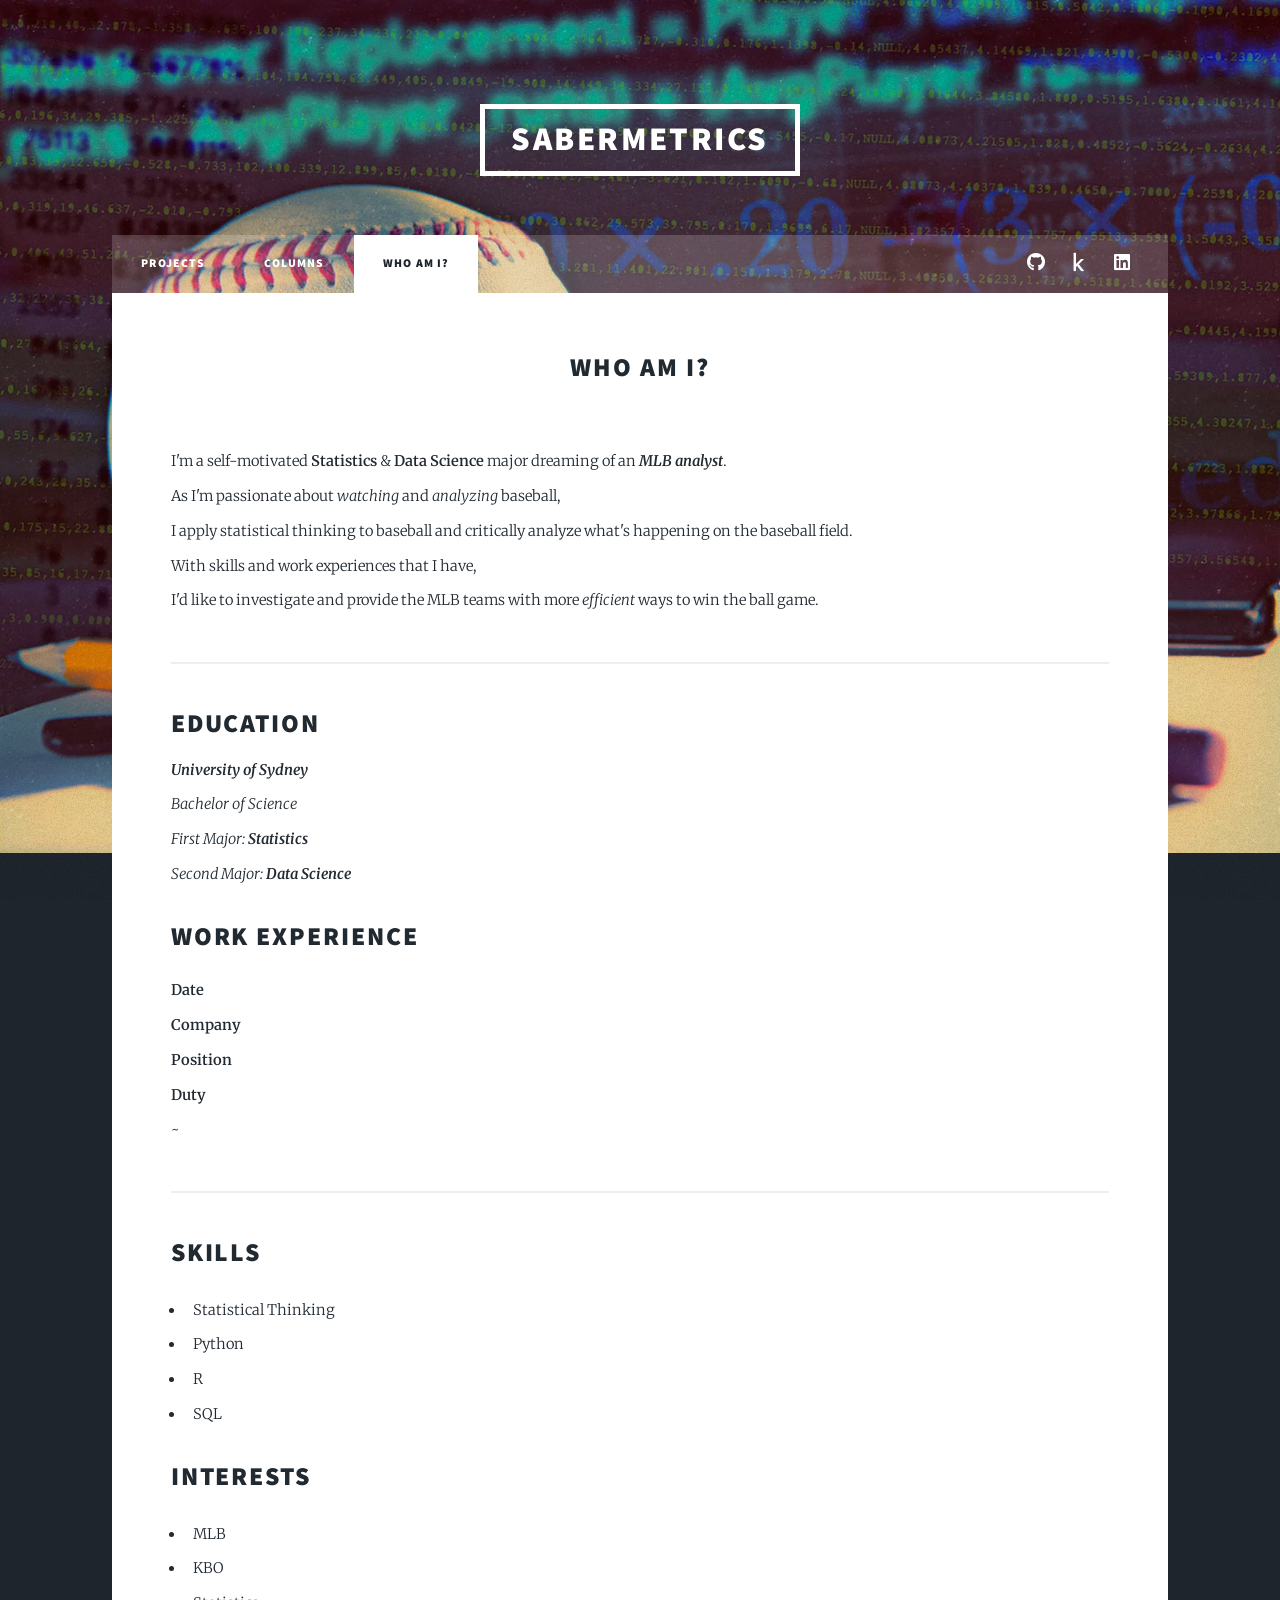
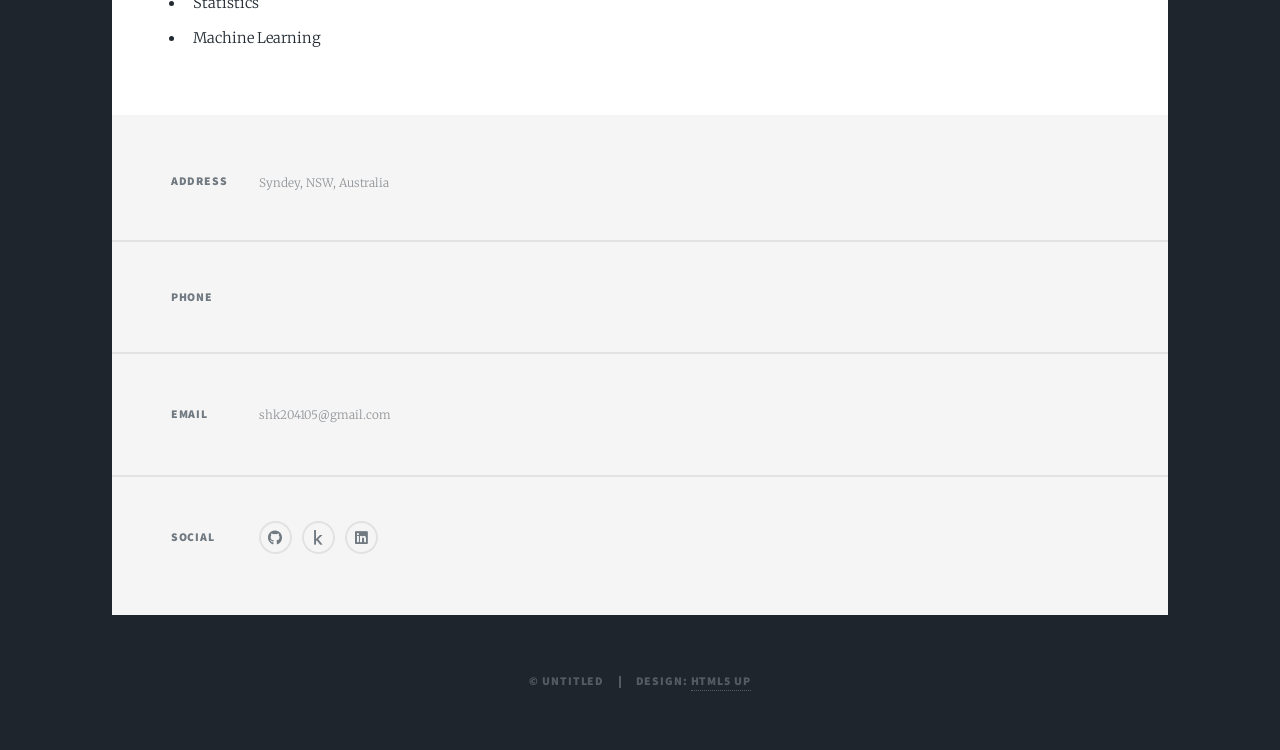
==== elements.html @ 80ed7df9 "Code edit" ====
<!DOCTYPE HTML>
<!--
	Massively by HTML5 UP
	html5up.net | @ajlkn
	Free for personal and commercial use under the CCA 3.0 license (html5up.net/license)
-->
<html>
	<head>
		<title>Who am I?</title>
		<meta charset="utf-8" />
		<meta name="viewport" content="width=device-width, initial-scale=1, user-scalable=no" />
		<link rel="stylesheet" href="assets/css/main.css" />
		<noscript><link rel="stylesheet" href="assets/css/noscript.css" /></noscript>
	</head>
	<body class="is-preload">

		<!-- Wrapper -->
			<div id="wrapper">

				<!-- Header -->
					<header id="header">
						<a href="index.html" class="logo">Sabermetrics</a>
					</header>

				<!-- Nav -->
					<nav id="nav">
						<ul class="links">
							<li><a href="index.html">Projects</a></li>
							<li><a href="generic.html">Columns</a></li>
							<li class="active"><a href="elements.html">Who am I?</a></li>
						</ul>
						<ul class="icons">
							<li><a href="https://github.com/shk204105" class="icon brands alt fa-github"><span class="label">GitHub</span></a></li>
							<li><a href="https://www.kaggle.com/sanghyunkim123" class="icon brands alt fa-kaggle"><span class="label">Kaggle</span></a></li>
							<li><a href="https://www.linkedin.com/in/sanghyun-kim-69498a192/" class="icon brands alt fa-linkedin"><span class="label">LinkedIn</span></a></li>
						</ul>
					</nav>

				<!-- Main -->
					<div id="main">

						<!-- Post -->
							<section class="po	st">
								<header class="major">
									<h2>Who am I?<br /></h2>
								</header>
								<!-- Text stuff -->
								<p>I'm a self-motivated <b>Statistics</b> & <b>Data Science</b> major dreaming of an <b><i>MLB analyst</i></b>. <br />
										As I'm passionate about <i>watching</i> and <i>analyzing</i> baseball, <br />
										I apply statistical thinking to baseball and critically analyze what's happening on the baseball field. <br/>
										With skills and work experiences that I have, <br/>
										I'd like to investigate and provide the MLB teams with more <i>efficient</i> ways to win the ball game.
									<hr />
									<header>
										<h2>Education</h2>
										<p><b>University of Sydney</b> <br />
										Bachelor of Science <br />
										First Major: <b>Statistics</b> <br/>
										Second Major: <b>Data Science</b>
									</header>
									<header>
										<h2>Work Experience</h2>
										<p></p>
									</header>
									<header>
										<b>Date</b> <br/>
										<b>Company</b> <br/>
										<b>Position</b> <br/>
										<b>Duty</b>
									</header>
									<p>~</p>

									<hr />

								<!-- Lists -->
									<h2>Skills</h2>
									<div class="row">
										<div class="col-6 col-12-small">
											<ul>
												<li>Statistical Thinking</li>
												<li>Python</li>
												<li>R</li>
												<li>SQL</li>
											</ul>

											<h2>Interests</h2>
											<ul class="alt">
												<li>MLB</li>
												<li>KBO</li>
												<li>Statistics</li>
												<li>Machine Learning</li>
											</ul>

										</div>
									</div>
							</section>
						</div>

				<!-- Footer -->
					<footer id="footer">
						<section class="split contact">
							<section class="alt">
								<h3>Address</h3>
								<p>Syndey, NSW, Australia<br /></p>
							</section>
							<section>
								<h3>Phone</h3>
								<p> </p>
							</section>
							<section>
								<h3>Email</h3>
								<p>shk204105@gmail.com</p>
							</section>
							<section>
								<h3>Social</h3>
								<ul class="icons alt">
									<li><a href="https://github.com/shk204105" class="icon brands alt fa-github" target="_blank"><span class="label">GitHub</span></a></li>
									<li><a href="https://www.kaggle.com/sanghyunkim123" class="icon brands alt fa-kaggle" target="_blank"><span class="label">Kaggle</span></a></li>
									<li><a href="https://www.linkedin.com/in/sanghyun-kim-69498a192/" class="icon brands alt fa-linkedin" target="_blank"><span class="label">LinkedIn</span></a></li>
								</ul>
							</section>
						</section>
					</footer>

				<!-- Copyright -->
					<div id="copyright">
						<ul><li>&copy; Untitled</li><li>Design: <a href="https://html5up.net">HTML5 UP</a></li></ul>
					</div>

			</div>

		<!-- Scripts -->
			<script src="assets/js/jquery.min.js"></script>
			<script src="assets/js/jquery.scrollex.min.js"></script>
			<script src="assets/js/jquery.scrolly.min.js"></script>
			<script src="assets/js/browser.min.js"></script>
			<script src="assets/js/breakpoints.min.js"></script>
			<script src="assets/js/util.js"></script>
			<script src="assets/js/main.js"></script>

	</body>
</html>
---- assets/css/main.css ----
@import url(fontawesome-all.min.css);
@import url("https://fonts.googleapis.com/css?family=Merriweather:300,700,300italic,700italic|Source+Sans+Pro:900");

/*
	Massively by HTML5 UP
	html5up.net | @ajlkn
	Free for personal and commercial use under the CCA 3.0 license (html5up.net/license)
*/

html, body, div, span, applet, object,
iframe, h1, h2, h3, h4, h5, h6, p, blockquote,
pre, a, abbr, acronym, address, big, cite,
code, del, dfn, em, img, ins, kbd, q, s, samp,
small, strike, strong, sub, sup, tt, var, b,
u, i, center, dl, dt, dd, ol, ul, li, fieldset,
form, label, legend, table, caption, tbody,
tfoot, thead, tr, th, td, article, aside,
canvas, details, embed, figure, figcaption,
footer, header, hgroup, menu, nav, output, ruby,
section, summary, time, mark, audio, video {
	margin: 0;
	padding: 0;
	border: 0;
	font-size: 100%;
	font: inherit;
	vertical-align: baseline;}

article, aside, details, figcaption, figure,
footer, header, hgroup, menu, nav, section {
	display: block;}

body {
	line-height: 1;
}

ol, ul {
	list-style: none;
}

blockquote, q {
	quotes: none;
}

	blockquote:before, blockquote:after, q:before, q:after {
		content: '';
		content: none;
	}

table {
	border-collapse: collapse;
	border-spacing: 0;
}

body {
	-webkit-text-size-adjust: none;
}

mark {
	background-color: transparent;
	color: inherit;
}

input::-moz-focus-inner {
	border: 0;
	padding: 0;
}

input, select, textarea {
	-moz-appearance: none;
	-webkit-appearance: none;
	-ms-appearance: none;
	appearance: none;
}

/* Basic */

	@-ms-viewport {
		width: device-width;
	}

	body {
		-ms-overflow-style: scrollbar;
	}

	@media screen and (max-width: 480px) {

		html, body {
			min-width: 320px;
		}

	}

	html {
		box-sizing: border-box;
	}

	*, *:before, *:after {
		box-sizing: inherit;
	}

	body {
		background-color: #1e252d;
	}

		body.is-preload *, body.is-preload *:before, body.is-preload *:after {
			-moz-animation: none !important;
			-webkit-animation: none !important;
			-ms-animation: none !important;
			animation: none !important;
			-moz-transition: none !important;
			-webkit-transition: none !important;
			-ms-transition: none !important;
			transition: none !important;
		}

/* Type */

	html {
		font-size: 16pt;
	}

		@media screen and (max-width: 1680px) {

			html {
				font-size: 12pt;
			}

		}

		@media screen and (max-width: 1280px) {

			html {
				font-size: 11pt;
			}

		}

		@media screen and (max-width: 360px) {

			html {
				font-size: 10pt;
			}

		}

	body {
		color: #212931;
	}

	body, input, select, textarea {
		font-family: "Merriweather", Georgia, serif;
		font-weight: 300;
		font-size: 1rem;
		line-height: 2.375;
	}

	a {
		-moz-transition: color 0.2s ease-in-out, background-color 0.2s ease-in-out, border-color 0.2s ease-in-out, box-shadow 0.2s ease-in-out;
		-webkit-transition: color 0.2s ease-in-out, background-color 0.2s ease-in-out, border-color 0.2s ease-in-out, box-shadow 0.2s ease-in-out;
		-ms-transition: color 0.2s ease-in-out, background-color 0.2s ease-in-out, border-color 0.2s ease-in-out, box-shadow 0.2s ease-in-out;
		transition: color 0.2s ease-in-out, background-color 0.2s ease-in-out, border-color 0.2s ease-in-out, box-shadow 0.2s ease-in-out;
		border-bottom: dotted 1px;
		text-decoration: none;
	}

		a:hover {
			border-bottom-color: transparent;
		}

	strong, b {
		font-weight: 600;
	}

	em, i {
		font-style: italic;
	}

	p {
		text-align: justify;
		margin: 0 0 2rem 0;
	}

	h1, h2, h3, h4, h5, h6 {
		font-family: "Source Sans Pro", Helvetica, sans-serif;
		font-weight: 900;
		line-height: 1.5;
		letter-spacing: 0.075em;
		text-transform: uppercase;
		margin: 0 0 1rem 0;
	}

		h1 a, h2 a, h3 a, h4 a, h5 a, h6 a {
			border-bottom: 0;
			color: inherit;
			text-decoration: none;
		}

	h1 {
		font-size: 4rem;
		line-height: 1.1;
		margin: 0 0 2rem 0;
	}

	h2 {
		font-size: 1.75rem;
		line-height: 1.3;
		margin: 0 0 1.5rem 0;
	}

	h3 {
		font-size: 1.25rem;
		margin: 0 0 1.5rem 0;
	}

	h4 {
		font-size: 1rem;
	}

	h5 {
		font-size: 0.9rem;
	}

	h6 {
		font-size: 0.8rem;
	}

	sub {
		font-size: 0.8rem;
		position: relative;
		top: 0.5rem;
	}

	sup {
		font-size: 0.8rem;
		position: relative;
		top: -0.5rem;
	}

	blockquote {
		border-left: solid 4px;
		font-style: italic;
		margin: 0 0 2rem 0;
		padding: 0.5rem 0 0.5rem 2rem;
	}

	code {
		border: solid 2px;
		font-family: "Courier New", monospace;
		font-size: 0.9rem;
		margin: 0 0.25rem;
		padding: 0.25rem 0.65rem;
	}

	pre {
		-webkit-overflow-scrolling: touch;
		font-family: "Courier New", monospace;
		font-size: 0.9rem;
		margin: 0 0 2rem 0;
	}

		pre code {
			display: block;
			line-height: 1.75;
			padding: 1rem 1.5rem;
			overflow-x: auto;
		}

	hr {
		border: 0;
		border-bottom: solid 2px;
		margin: 3rem 0;
	}

		hr.major {
			margin: 5rem 0;
		}

	.align-left {
		text-align: left;
	}

	.align-center {
		text-align: center;
	}

	.align-right {
		text-align: right;
	}

	input, select, textarea {
		color: #212931;
	}

	a {
		color: #212931;
		border-bottom-color: rgba(33, 41, 49, 0.5);
	}

		a:hover {
			border-bottom-color: transparent;
			color: #18bfef !important;
		}

	strong, b {
		color: #212931;
	}

	h1, h2, h3, h4, h5, h6 {
		color: #212931;
	}

	blockquote {
		border-left-color: #eeeeee;
	}

	code {
		background: rgba(220, 220, 220, 0.25);
		border-color: #eeeeee;
	}

	hr {
		border-bottom-color: #eeeeee;
	}

/* Row */

	.row {
		display: flex;
		flex-wrap: wrap;
		box-sizing: border-box;
		align-items: stretch;
	}

		.row > * {
			box-sizing: border-box;
		}

		.row.gtr-uniform > * > :last-child {
			margin-bottom: 0;
		}

		.row.aln-left {
			justify-content: flex-start;
		}

		.row.aln-center {
			justify-content: center;
		}

		.row.aln-right {
			justify-content: flex-end;
		}

		.row.aln-top {
			align-items: flex-start;
		}

		.row.aln-middle {
			align-items: center;
		}

		.row.aln-bottom {
			align-items: flex-end;
		}

		.row > .imp {
			order: -1;
		}

		.row > .col-1 {
			width: 8.33333%;
		}

		.row > .off-1 {
			margin-left: 8.33333%;
		}

		.row > .col-2 {
			width: 16.66667%;
		}

		.row > .off-2 {
			margin-left: 16.66667%;
		}

		.row > .col-3 {
			width: 25%;
		}

		.row > .off-3 {
			margin-left: 25%;
		}

		.row > .col-4 {
			width: 33.33333%;
		}

		.row > .off-4 {
			margin-left: 33.33333%;
		}

		.row > .col-5 {
			width: 41.66667%;
		}

		.row > .off-5 {
			margin-left: 41.66667%;
		}

		.row > .col-6 {
			width: 50%;
		}

		.row > .off-6 {
			margin-left: 50%;
		}

		.row > .col-7 {
			width: 58.33333%;
		}

		.row > .off-7 {
			margin-left: 58.33333%;
		}

		.row > .col-8 {
			width: 66.66667%;
		}

		.row > .off-8 {
			margin-left: 66.66667%;
		}

		.row > .col-9 {
			width: 75%;
		}

		.row > .off-9 {
			margin-left: 75%;
		}

		.row > .col-10 {
			width: 83.33333%;
		}

		.row > .off-10 {
			margin-left: 83.33333%;
		}

		.row > .col-11 {
			width: 91.66667%;
		}

		.row > .off-11 {
			margin-left: 91.66667%;
		}

		.row > .col-12 {
			width: 100%;
		}

		.row > .off-12 {
			margin-left: 100%;
		}

		.row.gtr-0 {
			margin-top: 0;
			margin-left: 0rem;
		}

			.row.gtr-0 > * {
				padding: 0 0 0 0rem;
			}

			.row.gtr-0.gtr-uniform {
				margin-top: 0rem;
			}

				.row.gtr-0.gtr-uniform > * {
					padding-top: 0rem;
				}

		.row.gtr-25 {
			margin-top: 0;
			margin-left: -0.375rem;
		}

			.row.gtr-25 > * {
				padding: 0 0 0 0.375rem;
			}

			.row.gtr-25.gtr-uniform {
				margin-top: -0.375rem;
			}

				.row.gtr-25.gtr-uniform > * {
					padding-top: 0.375rem;
				}

		.row.gtr-50 {
			margin-top: 0;
			margin-left: -0.75rem;
		}

			.row.gtr-50 > * {
				padding: 0 0 0 0.75rem;
			}

			.row.gtr-50.gtr-uniform {
				margin-top: -0.75rem;
			}

				.row.gtr-50.gtr-uniform > * {
					padding-top: 0.75rem;
				}

		.row {
			margin-top: 0;
			margin-left: -1.5rem;
		}

			.row > * {
				padding: 0 0 0 1.5rem;
			}

			.row.gtr-uniform {
				margin-top: -1.5rem;
			}

				.row.gtr-uniform > * {
					padding-top: 1.5rem;
				}

		.row.gtr-150 {
			margin-top: 0;
			margin-left: -2.25rem;
		}

			.row.gtr-150 > * {
				padding: 0 0 0 2.25rem;
			}

			.row.gtr-150.gtr-uniform {
				margin-top: -2.25rem;
			}

				.row.gtr-150.gtr-uniform > * {
					padding-top: 2.25rem;
				}

		.row.gtr-200 {
			margin-top: 0;
			margin-left: -3rem;
		}

			.row.gtr-200 > * {
				padding: 0 0 0 3rem;
			}

			.row.gtr-200.gtr-uniform {
				margin-top: -3rem;
			}

				.row.gtr-200.gtr-uniform > * {
					padding-top: 3rem;
				}

		@media screen and (max-width: 1680px) {

			.row {
				display: flex;
				flex-wrap: wrap;
				box-sizing: border-box;
				align-items: stretch;
			}

				.row > * {
					box-sizing: border-box;
				}

				.row.gtr-uniform > * > :last-child {
					margin-bottom: 0;
				}

				.row.aln-left {
					justify-content: flex-start;
				}

				.row.aln-center {
					justify-content: center;
				}

				.row.aln-right {
					justify-content: flex-end;
				}

				.row.aln-top {
					align-items: flex-start;
				}

				.row.aln-middle {
					align-items: center;
				}

				.row.aln-bottom {
					align-items: flex-end;
				}

				.row > .imp-xlarge {
					order: -1;
				}

				.row > .col-1-xlarge {
					width: 8.33333%;
				}

				.row > .off-1-xlarge {
					margin-left: 8.33333%;
				}

				.row > .col-2-xlarge {
					width: 16.66667%;
				}

				.row > .off-2-xlarge {
					margin-left: 16.66667%;
				}

				.row > .col-3-xlarge {
					width: 25%;
				}

				.row > .off-3-xlarge {
					margin-left: 25%;
				}

				.row > .col-4-xlarge {
					width: 33.33333%;
				}

				.row > .off-4-xlarge {
					margin-left: 33.33333%;
				}

				.row > .col-5-xlarge {
					width: 41.66667%;
				}

				.row > .off-5-xlarge {
					margin-left: 41.66667%;
				}

				.row > .col-6-xlarge {
					width: 50%;
				}

				.row > .off-6-xlarge {
					margin-left: 50%;
				}

				.row > .col-7-xlarge {
					width: 58.33333%;
				}

				.row > .off-7-xlarge {
					margin-left: 58.33333%;
				}

				.row > .col-8-xlarge {
					width: 66.66667%;
				}

				.row > .off-8-xlarge {
					margin-left: 66.66667%;
				}

				.row > .col-9-xlarge {
					width: 75%;
				}

				.row > .off-9-xlarge {
					margin-left: 75%;
				}

				.row > .col-10-xlarge {
					width: 83.33333%;
				}

				.row > .off-10-xlarge {
					margin-left: 83.33333%;
				}

				.row > .col-11-xlarge {
					width: 91.66667%;
				}

				.row > .off-11-xlarge {
					margin-left: 91.66667%;
				}

				.row > .col-12-xlarge {
					width: 100%;
				}

				.row > .off-12-xlarge {
					margin-left: 100%;
				}

				.row.gtr-0 {
					margin-top: 0;
					margin-left: 0rem;
				}

					.row.gtr-0 > * {
						padding: 0 0 0 0rem;
					}

					.row.gtr-0.gtr-uniform {
						margin-top: 0rem;
					}

						.row.gtr-0.gtr-uniform > * {
							padding-top: 0rem;
						}

				.row.gtr-25 {
					margin-top: 0;
					margin-left: -0.375rem;
				}

					.row.gtr-25 > * {
						padding: 0 0 0 0.375rem;
					}

					.row.gtr-25.gtr-uniform {
						margin-top: -0.375rem;
					}

						.row.gtr-25.gtr-uniform > * {
							padding-top: 0.375rem;
						}

				.row.gtr-50 {
					margin-top: 0;
					margin-left: -0.75rem;
				}

					.row.gtr-50 > * {
						padding: 0 0 0 0.75rem;
					}

					.row.gtr-50.gtr-uniform {
						margin-top: -0.75rem;
					}

						.row.gtr-50.gtr-uniform > * {
							padding-top: 0.75rem;
						}

				.row {
					margin-top: 0;
					margin-left: -1.5rem;
				}

					.row > * {
						padding: 0 0 0 1.5rem;
					}

					.row.gtr-uniform {
						margin-top: -1.5rem;
					}

						.row.gtr-uniform > * {
							padding-top: 1.5rem;
						}

				.row.gtr-150 {
					margin-top: 0;
					margin-left: -2.25rem;
				}

					.row.gtr-150 > * {
						padding: 0 0 0 2.25rem;
					}

					.row.gtr-150.gtr-uniform {
						margin-top: -2.25rem;
					}

						.row.gtr-150.gtr-uniform > * {
							padding-top: 2.25rem;
						}

				.row.gtr-200 {
					margin-top: 0;
					margin-left: -3rem;
				}

					.row.gtr-200 > * {
						padding: 0 0 0 3rem;
					}

					.row.gtr-200.gtr-uniform {
						margin-top: -3rem;
					}

						.row.gtr-200.gtr-uniform > * {
							padding-top: 3rem;
						}

		}

		@media screen and (max-width: 1280px) {

			.row {
				display: flex;
				flex-wrap: wrap;
				box-sizing: border-box;
				align-items: stretch;
			}

				.row > * {
					box-sizing: border-box;
				}

				.row.gtr-uniform > * > :last-child {
					margin-bottom: 0;
				}

				.row.aln-left {
					justify-content: flex-start;
				}

				.row.aln-center {
					justify-content: center;
				}

				.row.aln-right {
					justify-content: flex-end;
				}

				.row.aln-top {
					align-items: flex-start;
				}

				.row.aln-middle {
					align-items: center;
				}

				.row.aln-bottom {
					align-items: flex-end;
				}

				.row > .imp-large {
					order: -1;
				}

				.row > .col-1-large {
					width: 8.33333%;
				}

				.row > .off-1-large {
					margin-left: 8.33333%;
				}

				.row > .col-2-large {
					width: 16.66667%;
				}

				.row > .off-2-large {
					margin-left: 16.66667%;
				}

				.row > .col-3-large {
					width: 25%;
				}

				.row > .off-3-large {
					margin-left: 25%;
				}

				.row > .col-4-large {
					width: 33.33333%;
				}

				.row > .off-4-large {
					margin-left: 33.33333%;
				}

				.row > .col-5-large {
					width: 41.66667%;
				}

				.row > .off-5-large {
					margin-left: 41.66667%;
				}

				.row > .col-6-large {
					width: 50%;
				}

				.row > .off-6-large {
					margin-left: 50%;
				}

				.row > .col-7-large {
					width: 58.33333%;
				}

				.row > .off-7-large {
					margin-left: 58.33333%;
				}

				.row > .col-8-large {
					width: 66.66667%;
				}

				.row > .off-8-large {
					margin-left: 66.66667%;
				}

				.row > .col-9-large {
					width: 75%;
				}

				.row > .off-9-large {
					margin-left: 75%;
				}

				.row > .col-10-large {
					width: 83.33333%;
				}

				.row > .off-10-large {
					margin-left: 83.33333%;
				}

				.row > .col-11-large {
					width: 91.66667%;
				}

				.row > .off-11-large {
					margin-left: 91.66667%;
				}

				.row > .col-12-large {
					width: 100%;
				}

				.row > .off-12-large {
					margin-left: 100%;
				}

				.row.gtr-0 {
					margin-top: 0;
					margin-left: 0rem;
				}

					.row.gtr-0 > * {
						padding: 0 0 0 0rem;
					}

					.row.gtr-0.gtr-uniform {
						margin-top: 0rem;
					}

						.row.gtr-0.gtr-uniform > * {
							padding-top: 0rem;
						}

				.row.gtr-25 {
					margin-top: 0;
					margin-left: -0.375rem;
				}

					.row.gtr-25 > * {
						padding: 0 0 0 0.375rem;
					}

					.row.gtr-25.gtr-uniform {
						margin-top: -0.375rem;
					}

						.row.gtr-25.gtr-uniform > * {
							padding-top: 0.375rem;
						}

				.row.gtr-50 {
					margin-top: 0;
					margin-left: -0.75rem;
				}

					.row.gtr-50 > * {
						padding: 0 0 0 0.75rem;
					}

					.row.gtr-50.gtr-uniform {
						margin-top: -0.75rem;
					}

						.row.gtr-50.gtr-uniform > * {
							padding-top: 0.75rem;
						}

				.row {
					margin-top: 0;
					margin-left: -1.5rem;
				}

					.row > * {
						padding: 0 0 0 1.5rem;
					}

					.row.gtr-uniform {
						margin-top: -1.5rem;
					}

						.row.gtr-uniform > * {
							padding-top: 1.5rem;
						}

				.row.gtr-150 {
					margin-top: 0;
					margin-left: -2.25rem;
				}

					.row.gtr-150 > * {
						padding: 0 0 0 2.25rem;
					}

					.row.gtr-150.gtr-uniform {
						margin-top: -2.25rem;
					}

						.row.gtr-150.gtr-uniform > * {
							padding-top: 2.25rem;
						}

				.row.gtr-200 {
					margin-top: 0;
					margin-left: -3rem;
				}

					.row.gtr-200 > * {
						padding: 0 0 0 3rem;
					}

					.row.gtr-200.gtr-uniform {
						margin-top: -3rem;
					}

						.row.gtr-200.gtr-uniform > * {
							padding-top: 3rem;
						}

		}

		@media screen and (max-width: 980px) {

			.row {
				display: flex;
				flex-wrap: wrap;
				box-sizing: border-box;
				align-items: stretch;
			}

				.row > * {
					box-sizing: border-box;
				}

				.row.gtr-uniform > * > :last-child {
					margin-bottom: 0;
				}

				.row.aln-left {
					justify-content: flex-start;
				}

				.row.aln-center {
					justify-content: center;
				}

				.row.aln-right {
					justify-content: flex-end;
				}

				.row.aln-top {
					align-items: flex-start;
				}

				.row.aln-middle {
					align-items: center;
				}

				.row.aln-bottom {
					align-items: flex-end;
				}

				.row > .imp-medium {
					order: -1;
				}

				.row > .col-1-medium {
					width: 8.33333%;
				}

				.row > .off-1-medium {
					margin-left: 8.33333%;
				}

				.row > .col-2-medium {
					width: 16.66667%;
				}

				.row > .off-2-medium {
					margin-left: 16.66667%;
				}

				.row > .col-3-medium {
					width: 25%;
				}

				.row > .off-3-medium {
					margin-left: 25%;
				}

				.row > .col-4-medium {
					width: 33.33333%;
				}

				.row > .off-4-medium {
					margin-left: 33.33333%;
				}

				.row > .col-5-medium {
					width: 41.66667%;
				}

				.row > .off-5-medium {
					margin-left: 41.66667%;
				}

				.row > .col-6-medium {
					width: 50%;
				}

				.row > .off-6-medium {
					margin-left: 50%;
				}

				.row > .col-7-medium {
					width: 58.33333%;
				}

				.row > .off-7-medium {
					margin-left: 58.33333%;
				}

				.row > .col-8-medium {
					width: 66.66667%;
				}

				.row > .off-8-medium {
					margin-left: 66.66667%;
				}

				.row > .col-9-medium {
					width: 75%;
				}

				.row > .off-9-medium {
					margin-left: 75%;
				}

				.row > .col-10-medium {
					width: 83.33333%;
				}

				.row > .off-10-medium {
					margin-left: 83.33333%;
				}

				.row > .col-11-medium {
					width: 91.66667%;
				}

				.row > .off-11-medium {
					margin-left: 91.66667%;
				}

				.row > .col-12-medium {
					width: 100%;
				}

				.row > .off-12-medium {
					margin-left: 100%;
				}

				.row.gtr-0 {
					margin-top: 0;
					margin-left: 0rem;
				}

					.row.gtr-0 > * {
						padding: 0 0 0 0rem;
					}

					.row.gtr-0.gtr-uniform {
						margin-top: 0rem;
					}

						.row.gtr-0.gtr-uniform > * {
							padding-top: 0rem;
						}

				.row.gtr-25 {
					margin-top: 0;
					margin-left: -0.375rem;
				}

					.row.gtr-25 > * {
						padding: 0 0 0 0.375rem;
					}

					.row.gtr-25.gtr-uniform {
						margin-top: -0.375rem;
					}

						.row.gtr-25.gtr-uniform > * {
							padding-top: 0.375rem;
						}

				.row.gtr-50 {
					margin-top: 0;
					margin-left: -0.75rem;
				}

					.row.gtr-50 > * {
						padding: 0 0 0 0.75rem;
					}

					.row.gtr-50.gtr-uniform {
						margin-top: -0.75rem;
					}

						.row.gtr-50.gtr-uniform > * {
							padding-top: 0.75rem;
						}

				.row {
					margin-top: 0;
					margin-left: -1.5rem;
				}

					.row > * {
						padding: 0 0 0 1.5rem;
					}

					.row.gtr-uniform {
						margin-top: -1.5rem;
					}

						.row.gtr-uniform > * {
							padding-top: 1.5rem;
						}

				.row.gtr-150 {
					margin-top: 0;
					margin-left: -2.25rem;
				}

					.row.gtr-150 > * {
						padding: 0 0 0 2.25rem;
					}

					.row.gtr-150.gtr-uniform {
						margin-top: -2.25rem;
					}

						.row.gtr-150.gtr-uniform > * {
							padding-top: 2.25rem;
						}

				.row.gtr-200 {
					margin-top: 0;
					margin-left: -3rem;
				}

					.row.gtr-200 > * {
						padding: 0 0 0 3rem;
					}

					.row.gtr-200.gtr-uniform {
						margin-top: -3rem;
					}

						.row.gtr-200.gtr-uniform > * {
							padding-top: 3rem;
						}

		}

		@media screen and (max-width: 736px) {

			.row {
				display: flex;
				flex-wrap: wrap;
				box-sizing: border-box;
				align-items: stretch;
			}

				.row > * {
					box-sizing: border-box;
				}

				.row.gtr-uniform > * > :last-child {
					margin-bottom: 0;
				}

				.row.aln-left {
					justify-content: flex-start;
				}

				.row.aln-center {
					justify-content: center;
				}

				.row.aln-right {
					justify-content: flex-end;
				}

				.row.aln-top {
					align-items: flex-start;
				}

				.row.aln-middle {
					align-items: center;
				}

				.row.aln-bottom {
					align-items: flex-end;
				}

				.row > .imp-small {
					order: -1;
				}

				.row > .col-1-small {
					width: 8.33333%;
				}

				.row > .off-1-small {
					margin-left: 8.33333%;
				}

				.row > .col-2-small {
					width: 16.66667%;
				}

				.row > .off-2-small {
					margin-left: 16.66667%;
				}

				.row > .col-3-small {
					width: 25%;
				}

				.row > .off-3-small {
					margin-left: 25%;
				}

				.row > .col-4-small {
					width: 33.33333%;
				}

				.row > .off-4-small {
					margin-left: 33.33333%;
				}

				.row > .col-5-small {
					width: 41.66667%;
				}

				.row > .off-5-small {
					margin-left: 41.66667%;
				}

				.row > .col-6-small {
					width: 50%;
				}

				.row > .off-6-small {
					margin-left: 50%;
				}

				.row > .col-7-small {
					width: 58.33333%;
				}

				.row > .off-7-small {
					margin-left: 58.33333%;
				}

				.row > .col-8-small {
					width: 66.66667%;
				}

				.row > .off-8-small {
					margin-left: 66.66667%;
				}

				.row > .col-9-small {
					width: 75%;
				}

				.row > .off-9-small {
					margin-left: 75%;
				}

				.row > .col-10-small {
					width: 83.33333%;
				}

				.row > .off-10-small {
					margin-left: 83.33333%;
				}

				.row > .col-11-small {
					width: 91.66667%;
				}

				.row > .off-11-small {
					margin-left: 91.66667%;
				}

				.row > .col-12-small {
					width: 100%;
				}

				.row > .off-12-small {
					margin-left: 100%;
				}

				.row.gtr-0 {
					margin-top: 0;
					margin-left: 0rem;
				}

					.row.gtr-0 > * {
						padding: 0 0 0 0rem;
					}

					.row.gtr-0.gtr-uniform {
						margin-top: 0rem;
					}

						.row.gtr-0.gtr-uniform > * {
							padding-top: 0rem;
						}

				.row.gtr-25 {
					margin-top: 0;
					margin-left: -0.375rem;
				}

					.row.gtr-25 > * {
						padding: 0 0 0 0.375rem;
					}

					.row.gtr-25.gtr-uniform {
						margin-top: -0.375rem;
					}

						.row.gtr-25.gtr-uniform > * {
							padding-top: 0.375rem;
						}

				.row.gtr-50 {
					margin-top: 0;
					margin-left: -0.75rem;
				}

					.row.gtr-50 > * {
						padding: 0 0 0 0.75rem;
					}

					.row.gtr-50.gtr-uniform {
						margin-top: -0.75rem;
					}

						.row.gtr-50.gtr-uniform > * {
							padding-top: 0.75rem;
						}

				.row {
					margin-top: 0;
					margin-left: -1.5rem;
				}

					.row > * {
						padding: 0 0 0 1.5rem;
					}

					.row.gtr-uniform {
						margin-top: -1.5rem;
					}

						.row.gtr-uniform > * {
							padding-top: 1.5rem;
						}

				.row.gtr-150 {
					margin-top: 0;
					margin-left: -2.25rem;
				}

					.row.gtr-150 > * {
						padding: 0 0 0 2.25rem;
					}

					.row.gtr-150.gtr-uniform {
						margin-top: -2.25rem;
					}

						.row.gtr-150.gtr-uniform > * {
							padding-top: 2.25rem;
						}

				.row.gtr-200 {
					margin-top: 0;
					margin-left: -3rem;
				}

					.row.gtr-200 > * {
						padding: 0 0 0 3rem;
					}

					.row.gtr-200.gtr-uniform {
						margin-top: -3rem;
					}

						.row.gtr-200.gtr-uniform > * {
							padding-top: 3rem;
						}

		}

		@media screen and (max-width: 480px) {

			.row {
				display: flex;
				flex-wrap: wrap;
				box-sizing: border-box;
				align-items: stretch;
			}

				.row > * {
					box-sizing: border-box;
				}

				.row.gtr-uniform > * > :last-child {
					margin-bottom: 0;
				}

				.row.aln-left {
					justify-content: flex-start;
				}

				.row.aln-center {
					justify-content: center;
				}

				.row.aln-right {
					justify-content: flex-end;
				}

				.row.aln-top {
					align-items: flex-start;
				}

				.row.aln-middle {
					align-items: center;
				}

				.row.aln-bottom {
					align-items: flex-end;
				}

				.row > .imp-xsmall {
					order: -1;
				}

				.row > .col-1-xsmall {
					width: 8.33333%;
				}

				.row > .off-1-xsmall {
					margin-left: 8.33333%;
				}

				.row > .col-2-xsmall {
					width: 16.66667%;
				}

				.row > .off-2-xsmall {
					margin-left: 16.66667%;
				}

				.row > .col-3-xsmall {
					width: 25%;
				}

				.row > .off-3-xsmall {
					margin-left: 25%;
				}

				.row > .col-4-xsmall {
					width: 33.33333%;
				}

				.row > .off-4-xsmall {
					margin-left: 33.33333%;
				}

				.row > .col-5-xsmall {
					width: 41.66667%;
				}

				.row > .off-5-xsmall {
					margin-left: 41.66667%;
				}

				.row > .col-6-xsmall {
					width: 50%;
				}

				.row > .off-6-xsmall {
					margin-left: 50%;
				}

				.row > .col-7-xsmall {
					width: 58.33333%;
				}

				.row > .off-7-xsmall {
					margin-left: 58.33333%;
				}

				.row > .col-8-xsmall {
					width: 66.66667%;
				}

				.row > .off-8-xsmall {
					margin-left: 66.66667%;
				}

				.row > .col-9-xsmall {
					width: 75%;
				}

				.row > .off-9-xsmall {
					margin-left: 75%;
				}

				.row > .col-10-xsmall {
					width: 83.33333%;
				}

				.row > .off-10-xsmall {
					margin-left: 83.33333%;
				}

				.row > .col-11-xsmall {
					width: 91.66667%;
				}

				.row > .off-11-xsmall {
					margin-left: 91.66667%;
				}

				.row > .col-12-xsmall {
					width: 100%;
				}

				.row > .off-12-xsmall {
					margin-left: 100%;
				}

				.row.gtr-0 {
					margin-top: 0;
					margin-left: 0rem;
				}

					.row.gtr-0 > * {
						padding: 0 0 0 0rem;
					}

					.row.gtr-0.gtr-uniform {
						margin-top: 0rem;
					}

						.row.gtr-0.gtr-uniform > * {
							padding-top: 0rem;
						}

				.row.gtr-25 {
					margin-top: 0;
					margin-left: -0.375rem;
				}

					.row.gtr-25 > * {
						padding: 0 0 0 0.375rem;
					}

					.row.gtr-25.gtr-uniform {
						margin-top: -0.375rem;
					}

						.row.gtr-25.gtr-uniform > * {
							padding-top: 0.375rem;
						}

				.row.gtr-50 {
					margin-top: 0;
					margin-left: -0.75rem;
				}

					.row.gtr-50 > * {
						padding: 0 0 0 0.75rem;
					}

					.row.gtr-50.gtr-uniform {
						margin-top: -0.75rem;
					}

						.row.gtr-50.gtr-uniform > * {
							padding-top: 0.75rem;
						}

				.row {
					margin-top: 0;
					margin-left: -1.5rem;
				}

					.row > * {
						padding: 0 0 0 1.5rem;
					}

					.row.gtr-uniform {
						margin-top: -1.5rem;
					}

						.row.gtr-uniform > * {
							padding-top: 1.5rem;
						}

				.row.gtr-150 {
					margin-top: 0;
					margin-left: -2.25rem;
				}

					.row.gtr-150 > * {
						padding: 0 0 0 2.25rem;
					}

					.row.gtr-150.gtr-uniform {
						margin-top: -2.25rem;
					}

						.row.gtr-150.gtr-uniform > * {
							padding-top: 2.25rem;
						}

				.row.gtr-200 {
					margin-top: 0;
					margin-left: -3rem;
				}

					.row.gtr-200 > * {
						padding: 0 0 0 3rem;
					}

					.row.gtr-200.gtr-uniform {
						margin-top: -3rem;
					}

						.row.gtr-200.gtr-uniform > * {
							padding-top: 3rem;
						}

		}

		@media screen and (max-width: 360px) {

			.row {
				display: flex;
				flex-wrap: wrap;
				box-sizing: border-box;
				align-items: stretch;
			}

				.row > * {
					box-sizing: border-box;
				}

				.row.gtr-uniform > * > :last-child {
					margin-bottom: 0;
				}

				.row.aln-left {
					justify-content: flex-start;
				}

				.row.aln-center {
					justify-content: center;
				}

				.row.aln-right {
					justify-content: flex-end;
				}

				.row.aln-top {
					align-items: flex-start;
				}

				.row.aln-middle {
					align-items: center;
				}

				.row.aln-bottom {
					align-items: flex-end;
				}

				.row > .imp-xxsmall {
					order: -1;
				}

				.row > .col-1-xxsmall {
					width: 8.33333%;
				}

				.row > .off-1-xxsmall {
					margin-left: 8.33333%;
				}

				.row > .col-2-xxsmall {
					width: 16.66667%;
				}

				.row > .off-2-xxsmall {
					margin-left: 16.66667%;
				}

				.row > .col-3-xxsmall {
					width: 25%;
				}

				.row > .off-3-xxsmall {
					margin-left: 25%;
				}

				.row > .col-4-xxsmall {
					width: 33.33333%;
				}

				.row > .off-4-xxsmall {
					margin-left: 33.33333%;
				}

				.row > .col-5-xxsmall {
					width: 41.66667%;
				}

				.row > .off-5-xxsmall {
					margin-left: 41.66667%;
				}

				.row > .col-6-xxsmall {
					width: 50%;
				}

				.row > .off-6-xxsmall {
					margin-left: 50%;
				}

				.row > .col-7-xxsmall {
					width: 58.33333%;
				}

				.row > .off-7-xxsmall {
					margin-left: 58.33333%;
				}

				.row > .col-8-xxsmall {
					width: 66.66667%;
				}

				.row > .off-8-xxsmall {
					margin-left: 66.66667%;
				}

				.row > .col-9-xxsmall {
					width: 75%;
				}

				.row > .off-9-xxsmall {
					margin-left: 75%;
				}

				.row > .col-10-xxsmall {
					width: 83.33333%;
				}

				.row > .off-10-xxsmall {
					margin-left: 83.33333%;
				}

				.row > .col-11-xxsmall {
					width: 91.66667%;
				}

				.row > .off-11-xxsmall {
					margin-left: 91.66667%;
				}

				.row > .col-12-xxsmall {
					width: 100%;
				}

				.row > .off-12-xxsmall {
					margin-left: 100%;
				}

				.row.gtr-0 {
					margin-top: 0;
					margin-left: 0rem;
				}

					.row.gtr-0 > * {
						padding: 0 0 0 0rem;
					}

					.row.gtr-0.gtr-uniform {
						margin-top: 0rem;
					}

						.row.gtr-0.gtr-uniform > * {
							padding-top: 0rem;
						}

				.row.gtr-25 {
					margin-top: 0;
					margin-left: -0.375rem;
				}

					.row.gtr-25 > * {
						padding: 0 0 0 0.375rem;
					}

					.row.gtr-25.gtr-uniform {
						margin-top: -0.375rem;
					}

						.row.gtr-25.gtr-uniform > * {
							padding-top: 0.375rem;
						}

				.row.gtr-50 {
					margin-top: 0;
					margin-left: -0.75rem;
				}

					.row.gtr-50 > * {
						padding: 0 0 0 0.75rem;
					}

					.row.gtr-50.gtr-uniform {
						margin-top: -0.75rem;
					}

						.row.gtr-50.gtr-uniform > * {
							padding-top: 0.75rem;
						}

				.row {
					margin-top: 0;
					margin-left: -1.5rem;
				}

					.row > * {
						padding: 0 0 0 1.5rem;
					}

					.row.gtr-uniform {
						margin-top: -1.5rem;
					}

						.row.gtr-uniform > * {
							padding-top: 1.5rem;
						}

				.row.gtr-150 {
					margin-top: 0;
					margin-left: -2.25rem;
				}

					.row.gtr-150 > * {
						padding: 0 0 0 2.25rem;
					}

					.row.gtr-150.gtr-uniform {
						margin-top: -2.25rem;
					}

						.row.gtr-150.gtr-uniform > * {
							padding-top: 2.25rem;
						}

				.row.gtr-200 {
					margin-top: 0;
					margin-left: -3rem;
				}

					.row.gtr-200 > * {
						padding: 0 0 0 3rem;
					}

					.row.gtr-200.gtr-uniform {
						margin-top: -3rem;
					}

						.row.gtr-200.gtr-uniform > * {
							padding-top: 3rem;
						}

		}

/* Box */

	.box {
		border: solid 2px;
		margin-bottom: 2rem;
		padding: 1.5rem;
	}

		.box > :last-child,
		.box > :last-child > :last-child,
		.box > :last-child > :last-child > :last-child {
			margin-bottom: 0;
		}

		.box.alt {
			border: 0;
			border-radius: 0;
			padding: 0;
		}

	.box {
		border-color: #eeeeee;
	}

/* Button */

	input[type="submit"],
	input[type="reset"],
	input[type="button"],
	button,
	.button {
		-moz-appearance: none;
		-webkit-appearance: none;
		-ms-appearance: none;
		appearance: none;
		-moz-transition: background-color 0.2s ease-in-out, box-shadow 0.2s ease-in-out, color 0.2s ease-in-out;
		-webkit-transition: background-color 0.2s ease-in-out, box-shadow 0.2s ease-in-out, color 0.2s ease-in-out;
		-ms-transition: background-color 0.2s ease-in-out, box-shadow 0.2s ease-in-out, color 0.2s ease-in-out;
		transition: background-color 0.2s ease-in-out, box-shadow 0.2s ease-in-out, color 0.2s ease-in-out;
		border: 0;
		border-radius: 0;
		cursor: pointer;
		display: inline-block;
		font-family: "Source Sans Pro", Helvetica, sans-serif;
		font-size: 0.8rem;
		font-weight: 900;
		letter-spacing: 0.075em;
		height: 3rem;
		line-height: 3rem;
		padding: 0 2rem;
		text-align: center;
		text-decoration: none;
		text-transform: uppercase;
		white-space: nowrap;
	}

		input[type="submit"].icon:before,
		input[type="reset"].icon:before,
		input[type="button"].icon:before,
		button.icon:before,
		.button.icon:before {
			margin-right: 0.5rem;
		}

		input[type="submit"].icon.solo,
		input[type="reset"].icon.solo,
		input[type="button"].icon.solo,
		button.icon.solo,
		.button.icon.solo {
			position: relative;
			width: 4rem;
			height: 4rem;
			line-height: 4rem;
			border-radius: 4rem;
			text-indent: 4rem;
			overflow: hidden;
			padding: 0;
			white-space: nowrap;
		}

			input[type="submit"].icon.solo:before,
			input[type="reset"].icon.solo:before,
			input[type="button"].icon.solo:before,
			button.icon.solo:before,
			.button.icon.solo:before {
				position: absolute;
				display: block;
				top: 0;
				left: 0;
				width: inherit;
				height: inherit;
				line-height: inherit;
				font-size: 1.25rem;
				margin-right: 0;
				text-align: center;
				text-indent: 0;
			}

		input[type="submit"].fit,
		input[type="reset"].fit,
		input[type="button"].fit,
		button.fit,
		.button.fit {
			width: 100%;
		}

		input[type="submit"].small,
		input[type="reset"].small,
		input[type="button"].small,
		button.small,
		.button.small {
			font-size: 0.7rem;
			height: 2.5rem;
			line-height: 2.5rem;
			padding: 0 1.5rem;
		}

		input[type="submit"].large,
		input[type="reset"].large,
		input[type="button"].large,
		button.large,
		.button.large {
			font-size: 0.9rem;
			height: 3.5rem;
			line-height: 3.5rem;
			padding: 0 2.75rem;
		}

		@media screen and (max-width: 980px) {

			input[type="submit"],
			input[type="reset"],
			input[type="button"],
			button,
			.button {
				font-size: 0.9rem;
				height: 3.25rem;
				line-height: 3.25rem;
			}

				input[type="submit"].large,
				input[type="reset"].large,
				input[type="button"].large,
				button.large,
				.button.large {
					font-size: 1rem;
					height: 3.75rem;
					line-height: 3.75rem;
				}

		}

		input[type="submit"].disabled, input[type="submit"]:disabled,
		input[type="reset"].disabled,
		input[type="reset"]:disabled,
		input[type="button"].disabled,
		input[type="button"]:disabled,
		button.disabled,
		button:disabled,
		.button.disabled,
		.button:disabled {
			pointer-events: none;
			opacity: 0.25;
		}

	input[type="submit"],
	input[type="reset"],
	input[type="button"],
	button,
	.button {
		background-color: transparent;
		box-shadow: inset 0 0 0 2px #212931;
		color: #212931 !important;
	}

		input[type="submit"]:hover,
		input[type="reset"]:hover,
		input[type="button"]:hover,
		button:hover,
		.button:hover {
			box-shadow: inset 0 0 0 2px #18bfef;
			color: #18bfef !important;
		}

		input[type="submit"].primary,
		input[type="reset"].primary,
		input[type="button"].primary,
		button.primary,
		.button.primary {
			background-color: #212931;
			box-shadow: none;
			color: #ffffff !important;
		}

			input[type="submit"].primary:hover,
			input[type="reset"].primary:hover,
			input[type="button"].primary:hover,
			button.primary:hover,
			.button.primary:hover {
				background-color: #18bfef;
			}

/* Form */

	form {
		margin: 0 0 2rem 0;
	}

		form > :last-child {
			margin-bottom: 0;
		}

		form > .fields {
			display: -moz-flex;
			display: -webkit-flex;
			display: -ms-flex;
			display: flex;
			-moz-flex-wrap: wrap;
			-webkit-flex-wrap: wrap;
			-ms-flex-wrap: wrap;
			flex-wrap: wrap;
			width: calc(100% + 3rem);
			margin: -1.5rem 0 2rem -1.5rem;
		}

			form > .fields > .field {
				-moz-flex-grow: 0;
				-webkit-flex-grow: 0;
				-ms-flex-grow: 0;
				flex-grow: 0;
				-moz-flex-shrink: 0;
				-webkit-flex-shrink: 0;
				-ms-flex-shrink: 0;
				flex-shrink: 0;
				padding: 1.5rem 0 0 1.5rem;
				width: calc(100% - 1.5rem);
			}

				form > .fields > .field.half {
					width: calc(50% - 0.75rem);
				}

				form > .fields > .field.third {
					width: calc(100%/3 - 0.5rem);
				}

				form > .fields > .field.quarter {
					width: calc(25% - 0.375rem);
				}

		@media screen and (max-width: 480px) {

			form > .fields {
				width: calc(100% + 3rem);
				margin: -1.5rem 0 2rem -1.5rem;
			}

				form > .fields > .field {
					padding: 1.5rem 0 0 1.5rem;
					width: calc(100% - 1.5rem);
				}

					form > .fields > .field.half {
						width: calc(100% - 1.5rem);
					}

					form > .fields > .field.third {
						width: calc(100% - 1.5rem);
					}

					form > .fields > .field.quarter {
						width: calc(100% - 1.5rem);
					}

		}

	label {
		display: block;
		font-family: "Source Sans Pro", Helvetica, sans-serif;
		font-weight: 900;
		line-height: 1.5;
		letter-spacing: 0.075em;
		font-size: 0.8rem;
		text-transform: uppercase;
		margin: 0 0 0.75rem 0;
	}

		@media screen and (max-width: 980px) {

			label {
				font-size: 0.9rem;
			}

		}

	input[type="text"],
	input[type="password"],
	input[type="email"],
	select,
	textarea {
		-moz-appearance: none;
		-webkit-appearance: none;
		-ms-appearance: none;
		appearance: none;
		background: transparent;
		border-radius: 0;
		border: solid 2px;
		color: inherit;
		display: block;
		outline: 0;
		padding: 0 1rem;
		text-decoration: none;
		width: 100%;
	}

		input[type="text"]:invalid,
		input[type="password"]:invalid,
		input[type="email"]:invalid,
		select:invalid,
		textarea:invalid {
			box-shadow: none;
		}

	select {
		background-size: 1.25rem;
		background-repeat: no-repeat;
		background-position: calc(100% - 1rem) center;
		height: 3rem;
		padding-right: 3rem;
		text-overflow: ellipsis;
	}

		select:focus::-ms-value {
			background-color: transparent;
		}

		select::-ms-expand {
			display: none;
		}

	input[type="text"],
	input[type="password"],
	input[type="email"],
	select {
		height: 3rem;
	}

	textarea {
		padding: 0.75rem 1rem;
	}

	input[type="checkbox"],
	input[type="radio"] {
		-moz-appearance: none;
		-webkit-appearance: none;
		-ms-appearance: none;
		appearance: none;
		display: block;
		float: left;
		margin-right: -2rem;
		opacity: 0;
		width: 1rem;
		z-index: -1;
	}

		input[type="checkbox"] + label,
		input[type="radio"] + label {
			text-decoration: none;
			cursor: pointer;
			display: inline-block;
			font-size: 1rem;
			letter-spacing: 0;
			font-family: "Merriweather", Georgia, serif;
			text-transform: none;
			font-weight: 300;
			padding-left: 2.8rem;
			padding-right: 1rem;
			position: relative;
		}

			input[type="checkbox"] + label:before,
			input[type="radio"] + label:before {
				-moz-osx-font-smoothing: grayscale;
				-webkit-font-smoothing: antialiased;
				display: inline-block;
				font-style: normal;
				font-variant: normal;
				text-rendering: auto;
				line-height: 1;
				text-transform: none !important;
				font-family: 'Font Awesome 5 Free';
				font-weight: 900;
			}

			input[type="checkbox"] + label:before,
			input[type="radio"] + label:before {
				border-radius: 0;
				border: solid 2px;
				content: '';
				display: inline-block;
				font-size: 0.8rem;
				height: 1.8rem;
				left: 0;
				line-height: 1.65rem;
				position: absolute;
				text-align: center;
				top: -0.125rem;
				width: 1.8rem;
			}

		input[type="checkbox"]:checked + label:before,
		input[type="radio"]:checked + label:before {
			content: '\f00c';
		}

	input[type="checkbox"] + label:before {
		border-radius: 0;
	}

	input[type="radio"] + label:before {
		border-radius: 100%;
	}

	::-webkit-input-placeholder {
		opacity: 1.0;
	}

	:-moz-placeholder {
		opacity: 1.0;
	}

	::-moz-placeholder {
		opacity: 1.0;
	}

	:-ms-input-placeholder {
		opacity: 1.0;
	}

	label {
		color: #212931;
	}

	input[type="text"],
	input[type="password"],
	input[type="email"],
	select,
	textarea {
		border-color: #eeeeee;
	}

		input[type="text"]:focus,
		input[type="password"]:focus,
		input[type="email"]:focus,
		select:focus,
		textarea:focus {
			border-color: #18bfef;
		}

	select {
		background-image: url("data:image/svg+xml;charset=utf8,%3Csvg xmlns='http://www.w3.org/2000/svg' width='40' height='40' preserveAspectRatio='none' viewBox='0 0 40 40'%3E%3Cpath d='M9.4,12.3l10.4,10.4l10.4-10.4c0.2-0.2,0.5-0.4,0.9-0.4c0.3,0,0.6,0.1,0.9,0.4l3.3,3.3c0.2,0.2,0.4,0.5,0.4,0.9 c0,0.4-0.1,0.6-0.4,0.9L20.7,31.9c-0.2,0.2-0.5,0.4-0.9,0.4c-0.3,0-0.6-0.1-0.9-0.4L4.3,17.3c-0.2-0.2-0.4-0.5-0.4-0.9 c0-0.4,0.1-0.6,0.4-0.9l3.3-3.3c0.2-0.2,0.5-0.4,0.9-0.4S9.1,12.1,9.4,12.3z' fill='%23eeeeee' /%3E%3C/svg%3E");
	}

		select option {
			background-color: #ffffff;
			color: #212931;
		}

	.select-wrapper:before {
		color: #eeeeee;
	}

	input[type="checkbox"] + label,
	input[type="radio"] + label {
		color: #212931;
	}

		input[type="checkbox"] + label:before,
		input[type="radio"] + label:before {
			border-color: #eeeeee;
		}

	input[type="checkbox"]:checked + label:before,
	input[type="radio"]:checked + label:before {
		background-color: #212931;
		border-color: #212931;
		color: #ffffff;
	}

	input[type="checkbox"]:focus + label:before,
	input[type="radio"]:focus + label:before {
		border-color: #18bfef;
	}

	::-webkit-input-placeholder {
		color: #909498 !important;
	}

	:-moz-placeholder {
		color: #909498 !important;
	}

	::-moz-placeholder {
		color: #909498 !important;
	}

	:-ms-input-placeholder {
		color: #909498 !important;
	}

	.formerize-placeholder {
		color: #909498 !important;
	}

/* Icon */

	.icon {
		text-decoration: none;
		border-bottom: none;
		position: relative;
	}

		.icon:before {
			-moz-osx-font-smoothing: grayscale;
			-webkit-font-smoothing: antialiased;
			display: inline-block;
			font-style: normal;
			font-variant: normal;
			text-rendering: auto;
			line-height: 1;
			text-transform: none !important;
			font-family: 'Font Awesome 5 Free';
			font-weight: 400;
		}

		.icon > .label {
			display: none;
		}

		.icon:before {
			line-height: inherit;
		}

		.icon.solid:before {
			font-weight: 900;
		}

		.icon.brands:before {
			font-family: 'Font Awesome 5 Brands';
		}

/* Image */

	.image {
		border: 0;
		display: inline-block;
		position: relative;
	}

		.image img {
			display: block;
		}

		.image.left, .image.right {
			max-width: 40%;
		}

			.image.left img, .image.right img {
				width: 100%;
			}

		.image.left {
			float: left;
			margin: 0 2rem 2rem 0;
			top: 0.75rem;
		}

		.image.right {
			float: right;
			margin: 0 0 2rem 2rem;
			top: 0.75rem;
		}

		.image.fit {
			display: block;
			margin: 2.5rem 0;
			width: 100%;
		}

			.image.fit:first-child {
				margin-top: 0;
			}

			.image.fit img {
				width: 100%;
			}

		.image.main {
			display: block;
			margin: 4rem 0;
			width: 100%;
		}

			.image.main:first-child {
				margin-top: 0;
			}

			.image.main img {
				width: 100%;
			}

		@media screen and (max-width: 736px) {

			.image.fit {
				margin: 2rem 0;
			}

			.image.main {
				margin: 2rem 0;
			}

		}

	a.image {
		overflow: hidden;
	}

		a.image img {
			-moz-transition: -moz-transform 0.2s ease-out;
			-webkit-transition: -webkit-transform 0.2s ease-out;
			-ms-transition: -ms-transform 0.2s ease-out;
			transition: transform 0.2s ease-out;
		}

		a.image:hover img {
			-moz-transform: scale(1.05);
			-webkit-transform: scale(1.05);
			-ms-transform: scale(1.05);
			transform: scale(1.05);
		}

/* Actions */

	ul.actions {
		display: -moz-flex;
		display: -webkit-flex;
		display: -ms-flex;
		display: flex;
		cursor: default;
		list-style: none;
		margin-left: -1rem;
		padding-left: 0;
	}

		ul.actions li {
			padding: 0 0 0 1rem;
			vertical-align: middle;
		}

		ul.actions.special {
			-moz-justify-content: center;
			-webkit-justify-content: center;
			-ms-justify-content: center;
			justify-content: center;
			width: 100%;
			margin-left: 0;
		}

			ul.actions.special li:first-child {
				padding-left: 0;
			}

		ul.actions.stacked {
			-moz-flex-direction: column;
			-webkit-flex-direction: column;
			-ms-flex-direction: column;
			flex-direction: column;
			margin-left: 0;
		}

			ul.actions.stacked li {
				padding: 1.3rem 0 0 0;
			}

				ul.actions.stacked li:first-child {
					padding-top: 0;
				}

		ul.actions.fit {
			width: calc(100% + 1rem);
		}

			ul.actions.fit li {
				-moz-flex-grow: 1;
				-webkit-flex-grow: 1;
				-ms-flex-grow: 1;
				flex-grow: 1;
				-moz-flex-shrink: 1;
				-webkit-flex-shrink: 1;
				-ms-flex-shrink: 1;
				flex-shrink: 1;
				width: 100%;
			}

				ul.actions.fit li > * {
					width: 100%;
				}

			ul.actions.fit.stacked {
				width: 100%;
			}

		@media screen and (max-width: 480px) {

			ul.actions:not(.fixed) {
				-moz-flex-direction: column;
				-webkit-flex-direction: column;
				-ms-flex-direction: column;
				flex-direction: column;
				margin-left: 0;
				width: 100% !important;
			}

				ul.actions:not(.fixed) li {
					-moz-flex-grow: 1;
					-webkit-flex-grow: 1;
					-ms-flex-grow: 1;
					flex-grow: 1;
					-moz-flex-shrink: 1;
					-webkit-flex-shrink: 1;
					-ms-flex-shrink: 1;
					flex-shrink: 1;
					padding: 1rem 0 0 0;
					text-align: center;
					width: 100%;
				}

					ul.actions:not(.fixed) li > * {
						width: 100%;
					}

					ul.actions:not(.fixed) li:first-child {
						padding-top: 0;
					}

					ul.actions:not(.fixed) li input[type="submit"],
					ul.actions:not(.fixed) li input[type="reset"],
					ul.actions:not(.fixed) li input[type="button"],
					ul.actions:not(.fixed) li button,
					ul.actions:not(.fixed) li .button {
						width: 100%;
					}

						ul.actions:not(.fixed) li input[type="submit"].icon:before,
						ul.actions:not(.fixed) li input[type="reset"].icon:before,
						ul.actions:not(.fixed) li input[type="button"].icon:before,
						ul.actions:not(.fixed) li button.icon:before,
						ul.actions:not(.fixed) li .button.icon:before {
							margin-left: -0.5rem;
						}

		}

/* Icons */

	ul.icons {
		cursor: default;
		list-style: none;
		padding-left: 0;
	}

		ul.icons li {
			display: inline-block;
			padding: 0 0.5rem 0 0;
			vertical-align: middle;
		}

			ul.icons li:last-child {
				padding-right: 0;
			}

			ul.icons li .icon:before {
				width: 2.25rem;
				height: 2.25rem;
				line-height: 2.25rem;
				display: inline-block;
				text-align: center;
				border-radius: 100%;
				font-size: 1.25rem;
			}

		ul.icons.alt li .icon:before {
			-moz-transition: color 0.2s ease-in-out, background-color 0.2s ease-in-out, border-color 0.2s ease-in-out, box-shadow 0.2s ease-in-out;
			-webkit-transition: color 0.2s ease-in-out, background-color 0.2s ease-in-out, border-color 0.2s ease-in-out, box-shadow 0.2s ease-in-out;
			-ms-transition: color 0.2s ease-in-out, background-color 0.2s ease-in-out, border-color 0.2s ease-in-out, box-shadow 0.2s ease-in-out;
			transition: color 0.2s ease-in-out, background-color 0.2s ease-in-out, border-color 0.2s ease-in-out, box-shadow 0.2s ease-in-out;
			font-size: 1rem;
		}

/* List */

	ol {
		list-style: decimal;
		margin: 0 0 2rem 0;
		padding-left: 1.25rem;
	}

		ol li {
			padding-left: 0.25rem;
		}

	ul {
		list-style: disc;
		margin: 0 0 2rem 0;
		padding-left: 1rem;
	}

		ul li {
			padding-left: 0.5rem;
		}

		ul.divided {
			list-style: none;
			padding-left: 0;
		}

			ul.divided li {
				border-top: solid 1px;
				padding: 0.5rem 0;
			}

				ul.divided li:first-child {
					border-top: 0;
					padding-top: 0;
				}

	dl {
		margin: 0 0 2rem 0;
	}

		dl dt {
			display: block;
			font-weight: 600;
			margin: 0 0 1rem 0;
		}

		dl dd {
			margin-left: 2rem;
		}

	ul.divided li {
		border-top-color: #eeeeee;
	}

	ul.icons li a.icon:hover:before {
		color: #18bfef;
	}

	ul.icons.alt li .icon:before {
		box-shadow: inset 0 0 0 2px #eeeeee;
	}

	ul.icons.alt li a.icon:hover:before {
		box-shadow: inset 0 0 0 2px #18bfef;
	}

/* Section/Article */

	section.special, article.special {
		text-align: center;
	}

	header {
		cursor: default;
	}

		header > .date {
			display: block;
			font-size: 0.8rem;
			height: 1;
			margin: 0 0 1rem 0;
			position: relative;
		}

		header > p {
			font-style: italic;
		}

		header > h1 + p {
			font-size: 1.1rem;
			margin-top: -0.5rem;
			line-height: 2;
		}

		header > h2 + p {
			font-size: 1rem;
			margin-top: -0.75rem;
		}

		header > h3 + p {
			font-size: 0.9rem;
			margin-top: -0.75rem;
		}

		header > h4 + p {
			font-size: 0.8rem;
			margin-top: -0.75rem;
		}

		header.major {
			margin: 0 0 4rem 0;
			text-align: center;
		}

			header.major > :last-child {
				margin-bottom: 0;
			}

			header.major > p {
				margin-top: 0;
				text-align: center;
			}

			header.major > .date {
				font-size: 1rem;
				margin: 0 0 4rem 0;
			}

				header.major > .date:before, header.major > .date:after {
					content: '';
					display: block;
					position: absolute;
					top: 50%;
					width: calc(50% - 6rem);
					border-top: solid 2px;
				}

				header.major > .date:before {
					left: 0;
				}

				header.major > .date:after {
					right: 0;
				}

		@media screen and (max-width: 980px) {

			header br {
				display: none;
			}

		}

		@media screen and (max-width: 736px) {

			header.major {
				margin: 0 0 2rem 0;
			}

		}

	header.major .date:before, header.major .date:after {
		border-top-color: #eeeeee;
	}

/* Table */

	.table-wrapper {
		-webkit-overflow-scrolling: touch;
		overflow-x: auto;
	}

	table {
		margin: 0 0 2rem 0;
		width: 100%;
	}

		table tbody tr {
			border: solid 1px;
			border-left: 0;
			border-right: 0;
		}

		table td {
			padding: 0.75rem 0.75rem;
		}

		table th {
			font-family: "Source Sans Pro", Helvetica, sans-serif;
			font-size: 0.8rem;
			font-weight: 900;
			letter-spacing: 0.075em;
			line-height: 1.5;
			padding: 0 0.75rem 0.75rem 0.75rem;
			text-align: left;
			text-transform: uppercase;
		}

			@media screen and (max-width: 980px) {

				table th {
					font-size: 0.9rem;
				}

			}

		table thead {
			border-bottom: solid 2px;
		}

		table tfoot {
			border-top: solid 2px;
		}

		table.alt {
			border-collapse: separate;
		}

			table.alt tbody tr td {
				border: solid 1px;
				border-left-width: 0;
				border-top-width: 0;
			}

				table.alt tbody tr td:first-child {
					border-left-width: 1px;
				}

			table.alt tbody tr:first-child td {
				border-top-width: 1px;
			}

			table.alt thead {
				border-bottom: 0;
			}

			table.alt tfoot {
				border-top: 0;
			}

	table tbody tr {
		border-color: #eeeeee;
	}

		table tbody tr:nth-child(2n + 1) {
			background-color: rgba(220, 220, 220, 0.25);
		}

	table th {
		color: #212931;
	}

	table thead {
		border-bottom-color: #eeeeee;
	}

	table tfoot {
		border-top-color: #eeeeee;
	}

	table.alt tbody tr td {
		border-color: #eeeeee;
	}

/* Pagination */

	.pagination {
		display: -moz-inline-flex;
		display: -webkit-inline-flex;
		display: -ms-inline-flex;
		display: inline-flex;
		-moz-user-select: none;
		-webkit-user-select: none;
		-ms-user-select: none;
		user-select: none;
		cursor: default;
		list-style: none;
		margin: 0 0 2rem 2px;
		padding: 0;
	}

		.pagination a, .pagination span {
			-moz-transition: background-color 0.2s ease-in-out, border-color 0.2s ease-in-out, box-shadow 0.2s ease-in-out, color 0.2s ease-in-out;
			-webkit-transition: background-color 0.2s ease-in-out, border-color 0.2s ease-in-out, box-shadow 0.2s ease-in-out, color 0.2s ease-in-out;
			-ms-transition: background-color 0.2s ease-in-out, border-color 0.2s ease-in-out, box-shadow 0.2s ease-in-out, color 0.2s ease-in-out;
			transition: background-color 0.2s ease-in-out, border-color 0.2s ease-in-out, box-shadow 0.2s ease-in-out, color 0.2s ease-in-out;
			border: solid 2px;
			display: inline-block;
			font-family: "Source Sans Pro", Helvetica, sans-serif;
			font-size: 0.8rem;
			font-weight: 900;
			height: 3rem;
			letter-spacing: 0.075em;
			line-height: calc(3rem - 4px);
			margin-left: -2px;
			min-width: 3rem;
			position: relative;
			text-align: center;
			text-decoration: none;
			text-transform: uppercase;
		}

		.pagination .next, .pagination .previous {
			text-decoration: none;
			padding: 0 1.75rem;
		}

			.pagination .next:before, .pagination .previous:before {
				-moz-osx-font-smoothing: grayscale;
				-webkit-font-smoothing: antialiased;
				display: inline-block;
				font-style: normal;
				font-variant: normal;
				text-rendering: auto;
				line-height: 1;
				text-transform: none !important;
				font-family: 'Font Awesome 5 Free';
				font-weight: 900;
			}

			.pagination .next:before, .pagination .previous:before {
				display: inline-block;
				color: inherit !important;
				line-height: inherit;
			}

		.pagination .previous:before {
			content: '\f104';
			margin-right: 0.9375em;
		}

		.pagination .next:before {
			content: '\f105';
			float: right;
			margin-left: 0.9375em;
		}

		@media screen and (max-width: 980px) {

			.pagination a, .pagination span {
				font-size: 0.9rem;
			}

		}

		@media screen and (max-width: 480px) {

			.pagination .page, .pagination .extra {
				display: none;
			}

		}

	.pagination a, .pagination span {
		border-color: #eeeeee;
	}

	.pagination a {
		color: #212931 !important;
	}

		.pagination a:hover {
			color: #18bfef !important;
			border-color: #18bfef;
			z-index: 1;
		}

			.pagination a:hover + a,
			.pagination a:hover + span {
				border-left-color: #18bfef;
			}

		.pagination a.active {
			background-color: #eeeeee;
		}

	.pagination span {
		color: #eeeeee;
	}

/* Wrapper */

	#wrapper {
		-moz-transition: opacity 0.5s ease;
		-webkit-transition: opacity 0.5s ease;
		-ms-transition: opacity 0.5s ease;
		transition: opacity 0.5s ease;
		position: relative;
		z-index: 1;
		overflow: hidden;
	}

		#wrapper > .bg {
			position: absolute;
			top: 0;
			left: 0;
			width: 100%;
			height: 100%;
			background-color: #212931;
			background-image: url("../../images/overlay.png"), linear-gradient(0deg, rgba(0, 0, 0, 0.1), rgba(0, 0, 0, 0.1)), url("../../images/sabermetrics.png");
			background-size: auto,								auto,														100% auto;
			background-position: center,								center,														top center;
			background-repeat: repeat,								no-repeat,													no-repeat;
			background-attachment: scroll,								scroll,														scroll;
			z-index: -1;
		}

			#wrapper > .bg.fixed {
				position: fixed;
				width: 100vw;
				height: 100vh;
			}

		#wrapper.fade-in:before {
			pointer-events: none;
			-moz-transition: opacity 1s ease-in-out;
			-webkit-transition: opacity 1s ease-in-out;
			-ms-transition: opacity 1s ease-in-out;
			transition: opacity 1s ease-in-out;
			-moz-transition-delay: 0.75s;
			-webkit-transition-delay: 0.75s;
			-ms-transition-delay: 0.75s;
			transition-delay: 0.75s;
			background: #1e252d;
			content: '';
			display: block;
			height: 100%;
			left: 0;
			opacity: 0;
			position: fixed;
			top: 0;
			width: 100%;
		}

		body.is-preload #wrapper.fade-in:before {
			opacity: 1;
		}

		@media screen and (orientation: portrait) {

			#wrapper > .bg {
				background-size: auto,								auto,														auto 175%;
			}

		}

/* Intro */

	#intro {
		color: #ffffff;
		padding: 8rem 4rem 6rem 4rem ;
		-moz-align-items: center;
		-webkit-align-items: center;
		-ms-align-items: center;
		align-items: center;
		display: -moz-flex;
		display: -webkit-flex;
		display: -ms-flex;
		display: flex;
		-moz-flex-direction: column;
		-webkit-flex-direction: column;
		-ms-flex-direction: column;
		flex-direction: column;
		-moz-justify-content: -moz-flex-end;
		-webkit-justify-content: -webkit-flex-end;
		-ms-justify-content: -ms-flex-end;
		justify-content: flex-end;
		-moz-transition: opacity 1s ease, -moz-transform 1s ease;
		-webkit-transition: opacity 1s ease, -webkit-transform 1s ease;
		-ms-transition: opacity 1s ease, -ms-transform 1s ease;
		transition: opacity 1s ease, transform 1s ease;
		position: relative;
		cursor: default;
		text-align: center;
		z-index: 1;
		min-height: 100vh;
	}

		#intro input, #intro select, #intro textarea {
			color: #ffffff;
		}

		#intro a {
			color: #ffffff;
			border-bottom-color: rgba(255, 255, 255, 0.5);
		}

			#intro a:hover {
				border-bottom-color: transparent;
				color: #18bfef !important;
			}

		#intro strong, #intro b {
			color: #ffffff;
		}

		#intro h1, #intro h2, #intro h3, #intro h4, #intro h5, #intro h6 {
			color: #ffffff;
		}

		#intro blockquote {
			border-left-color: #ffffff;
		}

		#intro code {
			background: rgba(255, 255, 255, 0.075);
			border-color: #ffffff;
		}

		#intro hr {
			border-bottom-color: #ffffff;
		}

		#intro input[type="submit"],
		#intro input[type="reset"],
		#intro input[type="button"],
		#intro button,
		#intro .button {
			background-color: transparent;
			box-shadow: inset 0 0 0 2px #ffffff;
			color: #ffffff !important;
		}

			#intro input[type="submit"]:hover,
			#intro input[type="reset"]:hover,
			#intro input[type="button"]:hover,
			#intro button:hover,
			#intro .button:hover {
				box-shadow: inset 0 0 0 2px #18bfef;
				color: #18bfef !important;
			}

			#intro input[type="submit"].primary,
			#intro input[type="reset"].primary,
			#intro input[type="button"].primary,
			#intro button.primary,
			#intro .button.primary {
				background-color: #ffffff;
				box-shadow: none;
				color: #1e252d !important;
			}

				#intro input[type="submit"].primary:hover,
				#intro input[type="reset"].primary:hover,
				#intro input[type="button"].primary:hover,
				#intro button.primary:hover,
				#intro .button.primary:hover {
					background-color: #18bfef;
				}

		#intro h1 {
			font-size: 5rem;
			line-height: 1;
		}

		#intro p {
			font-size: 1.25rem;
			font-style: italic;
			margin-top: -0.25rem;
			text-align: center;
		}

		#intro + #header {
			margin-top: -20rem;
		}

			#intro + #header .logo {
				-moz-transform: translateY(2rem);
				-webkit-transform: translateY(2rem);
				-ms-transform: translateY(2rem);
				transform: translateY(2rem);
				opacity: 0;
				visibility: hidden;
			}

		#intro.hidden {
			pointer-events: none;
			-moz-transform: translateY(2rem);
			-webkit-transform: translateY(2rem);
			-ms-transform: translateY(2rem);
			transform: translateY(2rem);
			-moz-transition: opacity 0.5s ease, -moz-transform 0.5s ease, visibility 0.5s;
			-webkit-transition: opacity 0.5s ease, -webkit-transform 0.5s ease, visibility 0.5s;
			-ms-transition: opacity 0.5s ease, -ms-transform 0.5s ease, visibility 0.5s;
			transition: opacity 0.5s ease, transform 0.5s ease, visibility 0.5s;
			opacity: 0;
			visibility: hidden;
		}

			#intro.hidden + #header .logo {
				-moz-transform: translateY(0);
				-webkit-transform: translateY(0);
				-ms-transform: translateY(0);
				transform: translateY(0);
				opacity: 1;
				visibility: visible;
			}

		body.is-preload #intro {
			-moz-transform: translateY(2rem);
			-webkit-transform: translateY(2rem);
			-ms-transform: translateY(2rem);
			transform: translateY(2rem);
			opacity: 0;
		}

			body.is-preload #intro:not(.hidden) + #header + #nav {
				-moz-transform: translateY(4rem);
				-webkit-transform: translateY(4rem);
				-ms-transform: translateY(4rem);
				transform: translateY(4rem);
				opacity: 0;
			}

		@media screen and (max-width: 980px) {

			#intro {
				padding: 4rem 4rem 2rem 4rem ;
				min-height: 90vh;
			}

				#intro p br {
					display: none;
				}

				#intro + #header {
					margin-top: -14rem;
				}

		}

		@media screen and (max-width: 736px) {

			#intro {
				padding: 3rem 2rem 1rem 2rem ;
				min-height: 80vh;
			}

				#intro h1 {
					font-size: 3.25rem;
					line-height: 1.1;
					margin-bottom: 1rem;
				}

				#intro p {
					font-size: 1rem;
					margin-top: 0rem;
				}

				#intro .actions {
					display: none;
				}

		}

/* Header */

	#header {
		color: #ffffff;
		-moz-align-items: center;
		-webkit-align-items: center;
		-ms-align-items: center;
		align-items: center;
		display: -moz-flex;
		display: -webkit-flex;
		display: -ms-flex;
		display: flex;
		-moz-flex-direction: column;
		-webkit-flex-direction: column;
		-ms-flex-direction: column;
		flex-direction: column;
		-moz-justify-content: -moz-flex-end;
		-webkit-justify-content: -webkit-flex-end;
		-ms-justify-content: -ms-flex-end;
		justify-content: flex-end;
		pointer-events: none;
		-moz-user-select: none;
		-webkit-user-select: none;
		-ms-user-select: none;
		user-select: none;
		height: 20rem;
		padding-bottom: 8rem;
		position: relative;
		text-align: center;
		z-index: 2;
	}

		#header input, #header select, #header textarea {
			color: #ffffff;
		}

		#header a {
			color: #ffffff;
			border-bottom-color: rgba(255, 255, 255, 0.5);
		}

			#header a:hover {
				border-bottom-color: transparent;
				color: #18bfef !important;
			}

		#header strong, #header b {
			color: #ffffff;
		}

		#header h1, #header h2, #header h3, #header h4, #header h5, #header h6 {
			color: #ffffff;
		}

		#header blockquote {
			border-left-color: #ffffff;
		}

		#header code {
			background: rgba(255, 255, 255, 0.075);
			border-color: #ffffff;
		}

		#header hr {
			border-bottom-color: #ffffff;
		}

		#header .logo {
			-moz-transition: border-color 0.2s ease-in-out, color 0.2s ease-in-out, opacity 0.5s ease, -moz-transform 0.5s ease, visibility 0.5s;
			-webkit-transition: border-color 0.2s ease-in-out, color 0.2s ease-in-out, opacity 0.5s ease, -webkit-transform 0.5s ease, visibility 0.5s;
			-ms-transition: border-color 0.2s ease-in-out, color 0.2s ease-in-out, opacity 0.5s ease, -ms-transform 0.5s ease, visibility 0.5s;
			transition: border-color 0.2s ease-in-out, color 0.2s ease-in-out, opacity 0.5s ease, transform 0.5s ease, visibility 0.5s;
			pointer-events: auto;
			border-style: solid;
			border-color: #ffffff;
			border-width: 5px !important;
			font-family: "Source Sans Pro", Helvetica, sans-serif;
			font-size: 2.25rem;
			font-weight: 900;
			letter-spacing: 0.075em;
			line-height: 1;
			padding: 1rem 1.75rem;
			text-transform: uppercase;
			visibility: visible;
		}

			#header .logo:hover {
				border-color: #18bfef !important;
				color: #18bfef !important;
			}

		@media screen and (max-width: 980px) {

			#header {
				height: 14rem;
				padding-bottom: 4rem;
			}

		}

		@media screen and (max-width: 736px) {

			#header {
				padding-bottom: 3rem;
			}

				#header .logo {
					font-size: 1.75rem;
					border-width: 3px !important;
				}

		}

/* Nav */

	#nav {
		color: #ffffff;
		display: -moz-flex;
		display: -webkit-flex;
		display: -ms-flex;
		display: flex;
		-moz-transition: -moz-transform 1s ease, opacity 1s ease;
		-webkit-transition: -webkit-transform 1s ease, opacity 1s ease;
		-ms-transition: -ms-transform 1s ease, opacity 1s ease;
		transition: transform 1s ease, opacity 1s ease;
		background: rgba(255, 255, 255, 0.175);
		height: 4rem;
		line-height: 4rem;
		margin: -4rem auto 0 auto;
		overflow: hidden;
		padding: 0 2rem 0 0;
		position: relative;
		width: calc(100% - 4rem);
		max-width: 72rem;
		z-index: 2;
	}

		#nav ul.divided li {
			border-top-color: #ffffff;
		}

		#nav ul.icons li a.icon:hover:before {
			color: #18bfef;
		}

		#nav ul.icons.alt li .icon:before {
			box-shadow: inset 0 0 0 2px #ffffff;
		}

		#nav ul.icons.alt li a.icon:hover:before {
			box-shadow: inset 0 0 0 2px #18bfef;
		}

		#nav input, #nav select, #nav textarea {
			color: #ffffff;
		}

		#nav a {
			color: #ffffff;
			border-bottom-color: rgba(255, 255, 255, 0.5);
		}

			#nav a:hover {
				border-bottom-color: transparent;
				color: #18bfef !important;
			}

		#nav strong, #nav b {
			color: #ffffff;
		}

		#nav h1, #nav h2, #nav h3, #nav h4, #nav h5, #nav h6 {
			color: #ffffff;
		}

		#nav blockquote {
			border-left-color: #ffffff;
		}

		#nav code {
			background: rgba(255, 255, 255, 0.075);
			border-color: #ffffff;
		}

		#nav hr {
			border-bottom-color: #ffffff;
		}

		#nav ul.links {
			display: -moz-flex;
			display: -webkit-flex;
			display: -ms-flex;
			display: flex;
			-moz-flex-grow: 1;
			-webkit-flex-grow: 1;
			-ms-flex-grow: 1;
			flex-grow: 1;
			-moz-flex-shrink: 1;
			-webkit-flex-shrink: 1;
			-ms-flex-shrink: 1;
			flex-shrink: 1;
			font-family: "Source Sans Pro", Helvetica, sans-serif;
			font-weight: 900;
			letter-spacing: 0.075em;
			list-style: none;
			margin-bottom: 0;
			padding-left: 0;
			text-transform: uppercase;
		}

			#nav ul.links li {
				display: block;
				padding-left: 0;
			}

				#nav ul.links li a {
					-moz-transition: background-color 0.2s ease-in-out, color 0.2s ease-in-out;
					-webkit-transition: background-color 0.2s ease-in-out, color 0.2s ease-in-out;
					-ms-transition: background-color 0.2s ease-in-out, color 0.2s ease-in-out;
					transition: background-color 0.2s ease-in-out, color 0.2s ease-in-out;
					display: block;
					font-size: 0.8rem;
					outline: none;
					padding: 0 2rem;
				}

					#nav ul.links li a:hover {
						color: inherit !important;
						background-color: rgba(255, 255, 255, 0.1);
					}

				#nav ul.links li.active {
					background-color: #ffffff;
				}

					#nav ul.links li.active a {
						color: #1e252d;
					}

						#nav ul.links li.active a:hover {
							color: #18bfef !important;
						}

		#nav ul.icons {
			-moz-flex-grow: 0;
			-webkit-flex-grow: 0;
			-ms-flex-grow: 0;
			flex-grow: 0;
			-moz-flex-shrink: 0;
			-webkit-flex-shrink: 0;
			-ms-flex-shrink: 0;
			flex-shrink: 0;
			margin-bottom: 0;
		}

		@media screen and (max-width: 980px) {

			#nav {
				display: none;
			}

		}

/* Main */

	#main {
		background-color: #ffffff;
		position: relative;
		margin: 0 auto;
		width: calc(100% - 4rem);
		max-width: 72rem;
		z-index: 2;
	}

		#main > * {
			padding: 4rem 4rem 2rem 4rem ;
			border-top: solid 2px #eeeeee;
			margin: 0;
		}

			#main > *:first-child {
				border-top: 0;
			}

		#main > footer {
			text-align: center;
		}

		#main > .post {
			padding: 8rem 8rem 6rem 8rem ;
		}

			#main > .post header.major > .date {
				margin-top: -2rem;
			}

			#main > .post header.major > h1, #main > .post header.major h2 {
				font-size: 4rem;
				line-height: 1.1;
				margin: 0 0 2rem 0;
			}

			#main > .post.featured {
				text-align: center;
			}

			@media screen and (max-width: 1280px) {

				#main > .post {
					padding: 6rem 4rem 4rem 4rem ;
				}

			}

			@media screen and (max-width: 736px) {

				#main > .post {
					padding: 4rem 2rem 2rem 2rem ;
				}

					#main > .post header.major > .date {
						margin-top: -1rem;
						margin-bottom: 2rem;
					}

					#main > .post header.major > h1, #main > .post header.major h2 {
						font-size: 2.5rem;
						line-height: 1.2;
						margin: 0 0 1.5rem 0;
					}

			}

		#main > .posts {
			display: -moz-flex;
			display: -webkit-flex;
			display: -ms-flex;
			display: flex;
			-moz-flex-wrap: wrap;
			-webkit-flex-wrap: wrap;
			-ms-flex-wrap: wrap;
			flex-wrap: wrap;
			-moz-align-items: -moz-stretch;
			-webkit-align-items: -webkit-stretch;
			-ms-align-items: -ms-stretch;
			align-items: stretch;
			text-align: center;
			width: 100%;
			padding: 0;
		}

			#main > .posts > * {
				-moz-flex-shrink: 1;
				-webkit-flex-shrink: 1;
				-ms-flex-shrink: 1;
				flex-shrink: 1;
				-moz-flex-grow: 0;
				-webkit-flex-grow: 0;
				-ms-flex-grow: 0;
				flex-grow: 0;
			}

			#main > .posts > * {
				width: 50%;
			}

			#main > .posts > * {
				padding: 4rem;
				width: 50%;
			}

			#main > .posts > article {
				border-color: #eeeeee;
				border-left-width: 2px;
				border-style: solid;
				border-top-width: 2px;
				text-align: center;
			}

				#main > .posts > article > :last-child {
					margin-bottom: 0;
				}

				#main > .posts > article:nth-child(2n - 1) {
					border-left-width: 0;
				}

				#main > .posts > article:nth-child(-n + 2) {
					border-top-width: 0;
				}

			@media screen and (max-width: 980px) {

				#main > .posts > * {
					width: 50%;
				}

				#main > .posts > * {
					padding: 2.5rem;
					width: 50%;
				}

			}

			@media screen and (max-width: 736px) {

				#main > .posts > * {
					width: 100%;
				}

				#main > .posts > * {
					padding: 2rem;
					width: 100%;
				}

				#main > .posts > article:nth-child(2n - 1) {
					border-left-width: 2px;
				}

				#main > .posts > article:nth-child(-n + 2) {
					border-top-width: 2px;
				}

				#main > .posts > article:nth-child(n) {
					border-left-width: 0;
				}

				#main > .posts > article:nth-child(-n + 1) {
					border-top-width: 0;
				}

				#main > .posts > article .image {
					max-width: 25rem;
					margin-left: auto;
					margin-right: auto;
				}

			}

		@media screen and (max-width: 736px) {

			#main > * {
				padding: 2rem 2rem 0.1rem 2rem ;
			}

		}

		@media screen and (max-width: 480px) {

			#main {
				width: 100%;
			}

		}

/* Footer */

	#footer {
		color: #717981;
		display: -moz-flex;
		display: -webkit-flex;
		display: -ms-flex;
		display: flex;
		background-color: #f5f5f5;
		color: #909498;
		cursor: default;
		position: relative;
		margin: 0 auto;
		width: calc(100% - 4rem);
		max-width: 72rem;
		z-index: 2;
	}

		#footer input, #footer select, #footer textarea {
			color: #717981;
		}

		#footer a {
			color: #717981;
			border-bottom-color: rgba(113, 121, 129, 0.5);
		}

			#footer a:hover {
				border-bottom-color: transparent;
				color: #18bfef !important;
			}

		#footer strong, #footer b {
			color: #717981;
		}

		#footer h1, #footer h2, #footer h3, #footer h4, #footer h5, #footer h6 {
			color: #717981;
		}

		#footer blockquote {
			border-left-color: #e2e2e2;
		}

		#footer code {
			background: rgba(220, 220, 220, 0.5);
			border-color: #e2e2e2;
		}

		#footer hr {
			border-bottom-color: #e2e2e2;
		}

		#footer .box {
			border-color: #e2e2e2;
		}

		#footer input[type="submit"],
		#footer input[type="reset"],
		#footer input[type="button"],
		#footer button,
		#footer .button {
			background-color: transparent;
			box-shadow: inset 0 0 0 2px #717981;
			color: #717981 !important;
		}

			#footer input[type="submit"]:hover,
			#footer input[type="reset"]:hover,
			#footer input[type="button"]:hover,
			#footer button:hover,
			#footer .button:hover {
				box-shadow: inset 0 0 0 2px #18bfef;
				color: #18bfef !important;
			}

			#footer input[type="submit"].primary,
			#footer input[type="reset"].primary,
			#footer input[type="button"].primary,
			#footer button.primary,
			#footer .button.primary {
				background-color: #717981;
				box-shadow: none;
				color: #f5f5f5 !important;
			}

				#footer input[type="submit"].primary:hover,
				#footer input[type="reset"].primary:hover,
				#footer input[type="button"].primary:hover,
				#footer button.primary:hover,
				#footer .button.primary:hover {
					background-color: #18bfef;
				}

		#footer label {
			color: #717981;
		}

		#footer input[type="text"],
		#footer input[type="password"],
		#footer input[type="email"],
		#footer select,
		#footer textarea {
			border-color: #e2e2e2;
		}

			#footer input[type="text"]:focus,
			#footer input[type="password"]:focus,
			#footer input[type="email"]:focus,
			#footer select:focus,
			#footer textarea:focus {
				border-color: #18bfef;
			}

		#footer select {
			background-image: url("data:image/svg+xml;charset=utf8,%3Csvg xmlns='http://www.w3.org/2000/svg' width='40' height='40' preserveAspectRatio='none' viewBox='0 0 40 40'%3E%3Cpath d='M9.4,12.3l10.4,10.4l10.4-10.4c0.2-0.2,0.5-0.4,0.9-0.4c0.3,0,0.6,0.1,0.9,0.4l3.3,3.3c0.2,0.2,0.4,0.5,0.4,0.9 c0,0.4-0.1,0.6-0.4,0.9L20.7,31.9c-0.2,0.2-0.5,0.4-0.9,0.4c-0.3,0-0.6-0.1-0.9-0.4L4.3,17.3c-0.2-0.2-0.4-0.5-0.4-0.9 c0-0.4,0.1-0.6,0.4-0.9l3.3-3.3c0.2-0.2,0.5-0.4,0.9-0.4S9.1,12.1,9.4,12.3z' fill='%23e2e2e2' /%3E%3C/svg%3E");
		}

			#footer select option {
				background-color: #f5f5f5;
				color: #717981;
			}

		#footer .select-wrapper:before {
			color: #e2e2e2;
		}

		#footer input[type="checkbox"] + label,
		#footer input[type="radio"] + label {
			color: #717981;
		}

			#footer input[type="checkbox"] + label:before,
			#footer input[type="radio"] + label:before {
				border-color: #e2e2e2;
			}

		#footer input[type="checkbox"]:checked + label:before,
		#footer input[type="radio"]:checked + label:before {
			background-color: #717981;
			border-color: #717981;
			color: #f5f5f5;
		}

		#footer input[type="checkbox"]:focus + label:before,
		#footer input[type="radio"]:focus + label:before {
			border-color: #18bfef;
		}

		#footer ::-webkit-input-placeholder {
			color: #b3b7bb !important;
		}

		#footer :-moz-placeholder {
			color: #b3b7bb !important;
		}

		#footer ::-moz-placeholder {
			color: #b3b7bb !important;
		}

		#footer :-ms-input-placeholder {
			color: #b3b7bb !important;
		}

		#footer .formerize-placeholder {
			color: #b3b7bb !important;
		}

		#footer ul.divided li {
			border-top-color: #e2e2e2;
		}

		#footer ul.icons li a.icon:hover:before {
			color: #18bfef;
		}

		#footer ul.icons.alt li .icon:before {
			box-shadow: inset 0 0 0 2px #e2e2e2;
		}

		#footer ul.icons.alt li a.icon:hover:before {
			box-shadow: inset 0 0 0 2px #18bfef;
		}

		#footer header.major .date:before, #footer header.major .date:after {
			border-top-color: #e2e2e2;
		}

		#footer table tbody tr {
			border-color: #e2e2e2;
		}

			#footer table tbody tr:nth-child(2n + 1) {
				background-color: rgba(220, 220, 220, 0.5);
			}

		#footer table th {
			color: #717981;
		}

		#footer table thead {
			border-bottom-color: #e2e2e2;
		}

		#footer table tfoot {
			border-top-color: #e2e2e2;
		}

		#footer table.alt tbody tr td {
			border-color: #e2e2e2;
		}

		#footer .pagination a, #footer .pagination span {
			border-color: #e2e2e2;
		}

		#footer .pagination a {
			color: #717981 !important;
		}

			#footer .pagination a:hover {
				color: #18bfef !important;
				border-color: #18bfef;
				z-index: 1;
			}

				#footer .pagination a:hover + a,
				#footer .pagination a:hover + span {
					border-left-color: #18bfef;
				}

			#footer .pagination a.active {
				background-color: #e2e2e2;
			}

		#footer .pagination span {
			color: #e2e2e2;
		}

		#footer > section {
			-moz-flex-basis: 50%;
			-webkit-flex-basis: 50%;
			-ms-flex-basis: 50%;
			flex-basis: 50%;
			-moz-flex-grow: 1;
			-webkit-flex-grow: 1;
			-ms-flex-grow: 1;
			flex-grow: 1;
			-moz-flex-shrink: 1;
			-webkit-flex-shrink: 1;
			-ms-flex-shrink: 1;
			flex-shrink: 1;
			padding: 4rem 4rem 2rem 4rem ;
			border-left: solid 2px #e2e2e2;
		}

			#footer > section:first-child {
				border-left: 0;
			}

			#footer > section.split {
				display: -moz-flex;
				display: -webkit-flex;
				display: -ms-flex;
				display: flex;
				-moz-flex-direction: column;
				-webkit-flex-direction: column;
				-ms-flex-direction: column;
				flex-direction: column;
				padding: 0;
			}

				#footer > section.split > section {
					padding: 3rem 4rem 1rem 4rem ;
					border-top: solid 2px #e2e2e2;
				}

					#footer > section.split > section:first-child {
						padding: 5rem 4rem 1rem 4rem ;
						border-top: 0;
					}

					#footer > section.split > section:last-child {
						padding: 3rem 4rem 3rem 4rem ;
					}

				#footer > section.split.contact > section {
					display: -moz-flex;
					display: -webkit-flex;
					display: -ms-flex;
					display: flex;
					-moz-align-items: center;
					-webkit-align-items: center;
					-ms-align-items: center;
					align-items: center;
					padding: 3.15rem 4rem;
				}

					#footer > section.split.contact > section > * {
						margin-bottom: 0;
					}

					#footer > section.split.contact > section > :first-child {
						-moz-flex-shrink: 0;
						-webkit-flex-shrink: 0;
						-ms-flex-shrink: 0;
						flex-shrink: 0;
						-moz-flex-grow: 0;
						-webkit-flex-grow: 0;
						-ms-flex-grow: 0;
						flex-grow: 0;
						width: 6rem;
					}

					#footer > section.split.contact > section > :last-child {
						-moz-flex-shrink: 1;
						-webkit-flex-shrink: 1;
						-ms-flex-shrink: 1;
						flex-shrink: 1;
						-moz-flex-grow: 1;
						-webkit-flex-grow: 1;
						-ms-flex-grow: 1;
						flex-grow: 1;
					}

					#footer > section.split.contact > section:first-child {
						padding: 4rem 4rem 3rem 4rem;
					}

					#footer > section.split.contact > section:last-child {
						padding: 3rem 4rem 4rem 4rem;
					}

					#footer > section.split.contact > section.alt {
						-moz-align-items: -moz-flex-start;
						-webkit-align-items: -webkit-flex-start;
						-ms-align-items: -ms-flex-start;
						align-items: flex-start;
					}

						#footer > section.split.contact > section.alt > :last-child {
							margin-top: -0.325rem;
						}

		#footer form label,
		#footer h3,
		#footer p {
			font-size: 0.8rem;
		}

		@media screen and (max-width: 980px) {

			#footer {
				display: block;
			}

				#footer > section {
					border-top: solid 2px #e2e2e2;
				}

					#footer > section:first-child {
						border-top: 0;
					}

					#footer > section.split > section {
						padding: 4rem 4rem 2rem 4rem ;
					}

						#footer > section.split > section:first-child {
							padding: 4rem 4rem 2rem 4rem ;
						}

						#footer > section.split > section:last-child {
							padding: 4rem 4rem 2rem 4rem ;
						}

					#footer > section.split.contact > section {
						padding: 4rem;
					}

						#footer > section.split.contact > section:first-child {
							padding: 4rem;
						}

						#footer > section.split.contact > section:last-child {
							padding: 4rem;
						}

				#footer form label,
				#footer h3,
				#footer p {
					font-size: 0.9rem;
				}

		}

		@media screen and (max-width: 736px) {

			#footer > section {
				padding: 2rem 2rem 0.1rem 2rem ;
			}

				#footer > section.split > section {
					padding: 2rem 2rem 0.1rem 2rem ;
				}

					#footer > section.split > section:first-child {
						padding: 2rem 2rem 0.1rem 2rem ;
					}

					#footer > section.split > section:last-child {
						padding: 2rem 2rem 0.1rem 2rem ;
					}

				#footer > section.split.contact > section {
					padding: 2rem;
				}

					#footer > section.split.contact > section:first-child {
						padding: 2rem;
					}

					#footer > section.split.contact > section:last-child {
						padding: 2rem;
					}

		}

		@media screen and (max-width: 480px) {

			#footer {
				width: 100%;
			}

		}

	#copyright {
		color: #ffffff;
		position: relative;
		color: rgba(255, 255, 255, 0.25);
		cursor: default;
		font-family: "Source Sans Pro", Helvetica, sans-serif;
		font-size: 0.8rem;
		font-weight: 900;
		letter-spacing: 0.075em;
		line-height: 1.5;
		text-align: center;
		text-transform: uppercase;
		margin: 4rem auto 8rem auto;
		width: calc(100% - 4rem);
		max-width: 72rem;
		z-index: 2;
	}

		#copyright input, #copyright select, #copyright textarea {
			color: #ffffff;
		}

		#copyright a {
			color: #ffffff;
			border-bottom-color: rgba(255, 255, 255, 0.5);
		}

			#copyright a:hover {
				border-bottom-color: transparent;
				color: #18bfef !important;
			}

		#copyright strong, #copyright b {
			color: #ffffff;
		}

		#copyright h1, #copyright h2, #copyright h3, #copyright h4, #copyright h5, #copyright h6 {
			color: #ffffff;
		}

		#copyright blockquote {
			border-left-color: #ffffff;
		}

		#copyright code {
			background: rgba(255, 255, 255, 0.075);
			border-color: #ffffff;
		}

		#copyright hr {
			border-bottom-color: #ffffff;
		}

		#copyright a {
			color: inherit;
			border-bottom-color: inherit;
		}

		#copyright ul {
			list-style: none;
			margin: 0;
			padding-left: 0;
		}

			#copyright ul li {
				border-left: solid 2px;
				display: inline-block;
				line-height: 1;
				margin-left: 1rem;
				padding-left: 1rem;
			}

				#copyright ul li:first-child {
					border-left: 0;
					margin-left: 0;
					padding-left: 0;
				}

		@media screen and (max-width: 1280px) {

			#copyright {
				margin: 4rem auto;
			}

		}

		@media screen and (max-width: 480px) {

			#copyright ul li {
				border-left: 0;
				margin: 1rem 0 0 0;
				padding-left: 0;
				display: block;
			}

				#copyright ul li:first-child {
					margin-top: 0;
				}

		}

/* Nav Panel */

	#navPanelToggle {
		text-decoration: none;
		-moz-transition: color 0.2s ease-in-out, background-color 0.2s ease-in-out, box-shadow 0.2s ease-in-out;
		-webkit-transition: color 0.2s ease-in-out, background-color 0.2s ease-in-out, box-shadow 0.2s ease-in-out;
		-ms-transition: color 0.2s ease-in-out, background-color 0.2s ease-in-out, box-shadow 0.2s ease-in-out;
		transition: color 0.2s ease-in-out, background-color 0.2s ease-in-out, box-shadow 0.2s ease-in-out;
		display: none;
		position: fixed;
		top: 0.75rem;
		right: 0.75rem;
		border: 0;
		color: #ffffff;
		font-family: "Source Sans Pro", Helvetica, sans-serif;
		font-size: 0.9rem;
		font-weight: 900;
		letter-spacing: 0.075em;
		padding: 0.375rem 1.25rem;
		text-transform: uppercase;
		z-index: 10001;
	}

		#navPanelToggle:before {
			-moz-osx-font-smoothing: grayscale;
			-webkit-font-smoothing: antialiased;
			display: inline-block;
			font-style: normal;
			font-variant: normal;
			text-rendering: auto;
			line-height: 1;
			text-transform: none !important;
			font-family: 'Font Awesome 5 Free';
			font-weight: 900;
		}

		#navPanelToggle:before {
			content: '\f0c9';
			margin-right: 0.5rem;
		}

		#navPanelToggle.alt {
			background-color: rgba(255, 255, 255, 0.875);
			box-shadow: 0 0.125rem 0.75rem 0 rgba(30, 37, 45, 0.25);
			color: #212931;
		}

			#navPanelToggle.alt:hover {
				background-color: #ffffff;
			}

		@media screen and (max-width: 980px) {

			#navPanelToggle {
				display: block;
			}

		}

		@media screen and (max-width: 736px) {

			#navPanelToggle {
				font-size: 0.8rem;
				padding: 0.25rem 1rem;
			}

		}

	#navPanel {
		-moz-transform: translateX(20rem);
		-webkit-transform: translateX(20rem);
		-ms-transform: translateX(20rem);
		transform: translateX(20rem);
		-moz-transition: -moz-transform 0.5s ease, box-shadow 0.5s ease, visibility 0.5s;
		-webkit-transition: -webkit-transform 0.5s ease, box-shadow 0.5s ease, visibility 0.5s;
		-ms-transition: -ms-transform 0.5s ease, box-shadow 0.5s ease, visibility 0.5s;
		transition: transform 0.5s ease, box-shadow 0.5s ease, visibility 0.5s;
		display: none;
		-webkit-overflow-scrolling: touch;
		background: #ffffff;
		box-shadow: none;
		color: #212931;
		height: 100%;
		max-width: 80%;
		overflow-y: auto;
		padding: 3rem 2rem;
		position: fixed;
		right: 0;
		top: 0;
		visibility: hidden;
		width: 20rem;
		z-index: 10002;
	}

		#navPanel .links {
			list-style: none;
			padding-left: 0;
		}

			#navPanel .links li {
				border-top: solid 2px #eeeeee;
			}

				#navPanel .links li a {
					border-bottom: 0;
					display: block;
					font-family: "Source Sans Pro", Helvetica, sans-serif;
					font-size: 0.9rem;
					font-size: 0.9rem;
					font-weight: 900;
					letter-spacing: 0.075em;
					padding: 0.75rem 0;
					text-transform: uppercase;
				}

				#navPanel .links li:first-child {
					border-top: 0;
				}

		#navPanel .close {
			text-decoration: none;
			-moz-transition: color 0.2s ease-in-out;
			-webkit-transition: color 0.2s ease-in-out;
			-ms-transition: color 0.2s ease-in-out;
			transition: color 0.2s ease-in-out;
			-webkit-tap-highlight-color: rgba(0, 0, 0, 0);
			border: 0;
			color: #909498;
			cursor: pointer;
			display: block;
			height: 3.25rem;
			line-height: 3.25rem;
			padding-right: 1.25rem;
			position: absolute;
			right: 0;
			text-align: right;
			top: 0;
			vertical-align: middle;
			width: 7rem;
		}

			#navPanel .close:before {
				-moz-osx-font-smoothing: grayscale;
				-webkit-font-smoothing: antialiased;
				display: inline-block;
				font-style: normal;
				font-variant: normal;
				text-rendering: auto;
				line-height: 1;
				text-transform: none !important;
				font-family: 'Font Awesome 5 Free';
				font-weight: 900;
			}

			#navPanel .close:before {
				content: '\f00d';
				font-size: 1.25rem;
			}

			#navPanel .close:hover {
				color: #212931;
			}

			@media screen and (max-width: 736px) {

				#navPanel .close {
					height: 4rem;
					line-height: 4rem;
				}

			}

		@media screen and (max-width: 980px) {

			#navPanel {
				display: block;
			}

		}

		@media screen and (max-width: 736px) {

			#navPanel {
				padding: 2.5rem 1.75rem;
			}

		}

	@media screen and (max-width: 980px) {

		body.is-navPanel-visible #wrapper {
			opacity: 0.5;
		}

		body.is-navPanel-visible #navPanel {
			-moz-transform: translateX(0);
			-webkit-transform: translateX(0);
			-ms-transform: translateX(0);
			transform: translateX(0);
			box-shadow: 0 0 1.5rem 0 rgba(0, 0, 0, 0.2);
			visibility: visible;
		}

	}
---- assets/css/noscript.css ----
@import url(font-awesome.min.css);

/*
	Massively by HTML5 UP
	html5up.net | @ajlkn
	Free for personal and commercial use under the CCA 3.0 license (html5up.net/license)
*/

/* Wrapper */

	#wrapper {
		background-color: #212931;
		background-image: url("../../images/sabermetrics.png"), linear-gradient(0deg, rgba(0, 0, 0, 0.1), rgba(0, 0, 0, 0.1)), url("../../images/sabermetrics.png");
		background-size: auto,								auto,														100% auto;
		background-position: center,								center,														top center;
		background-repeat: repeat,								no-repeat,													no-repeat;
		background-attachment: fixed,								fixed,														fixed;
	}

		#wrapper.fade-in:before {
			display: none;
		}

/* Intro */

	body.is-preload #intro {
		opacity: 1;
	}

		body.is-preload #intro:not(.hidden) + #header + #nav {
			-moz-transform: none;
			-webkit-transform: none;
			-ms-transform: none;
			transform: none;
			opacity: 1;
		}
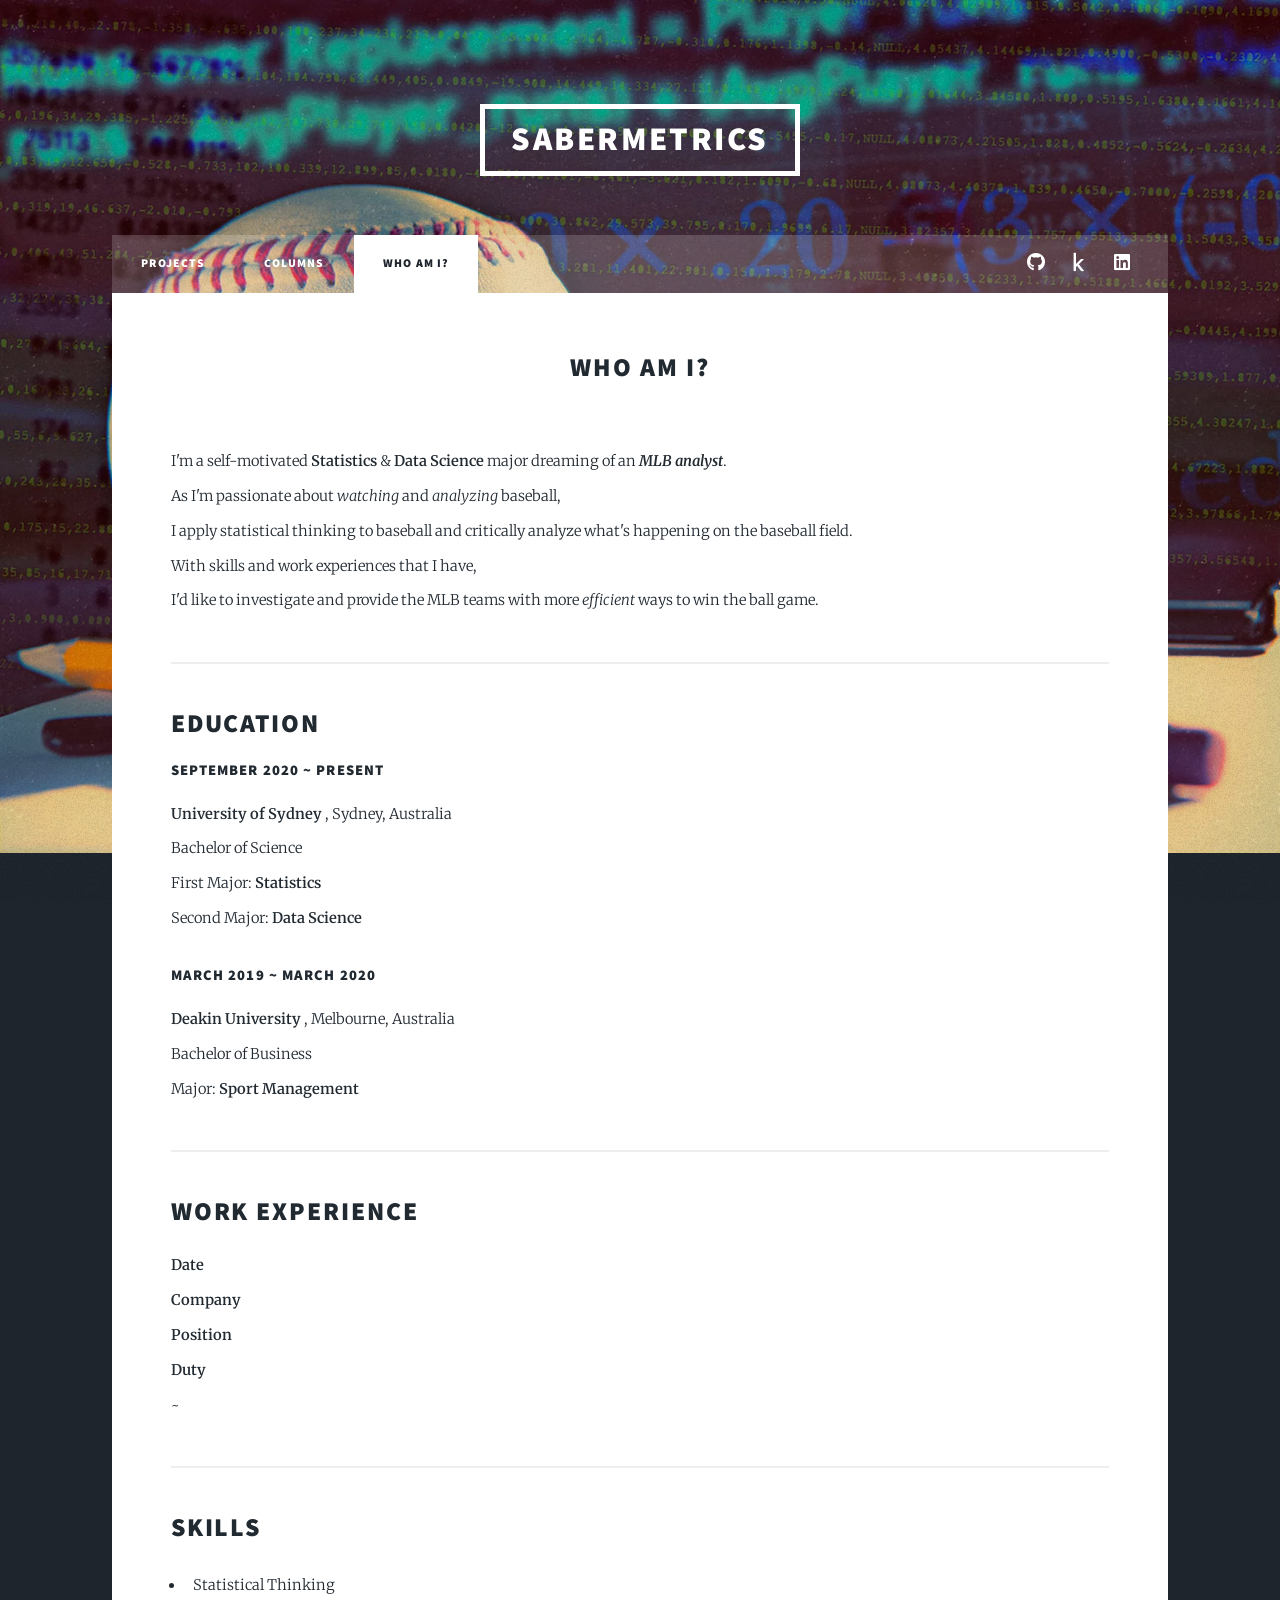
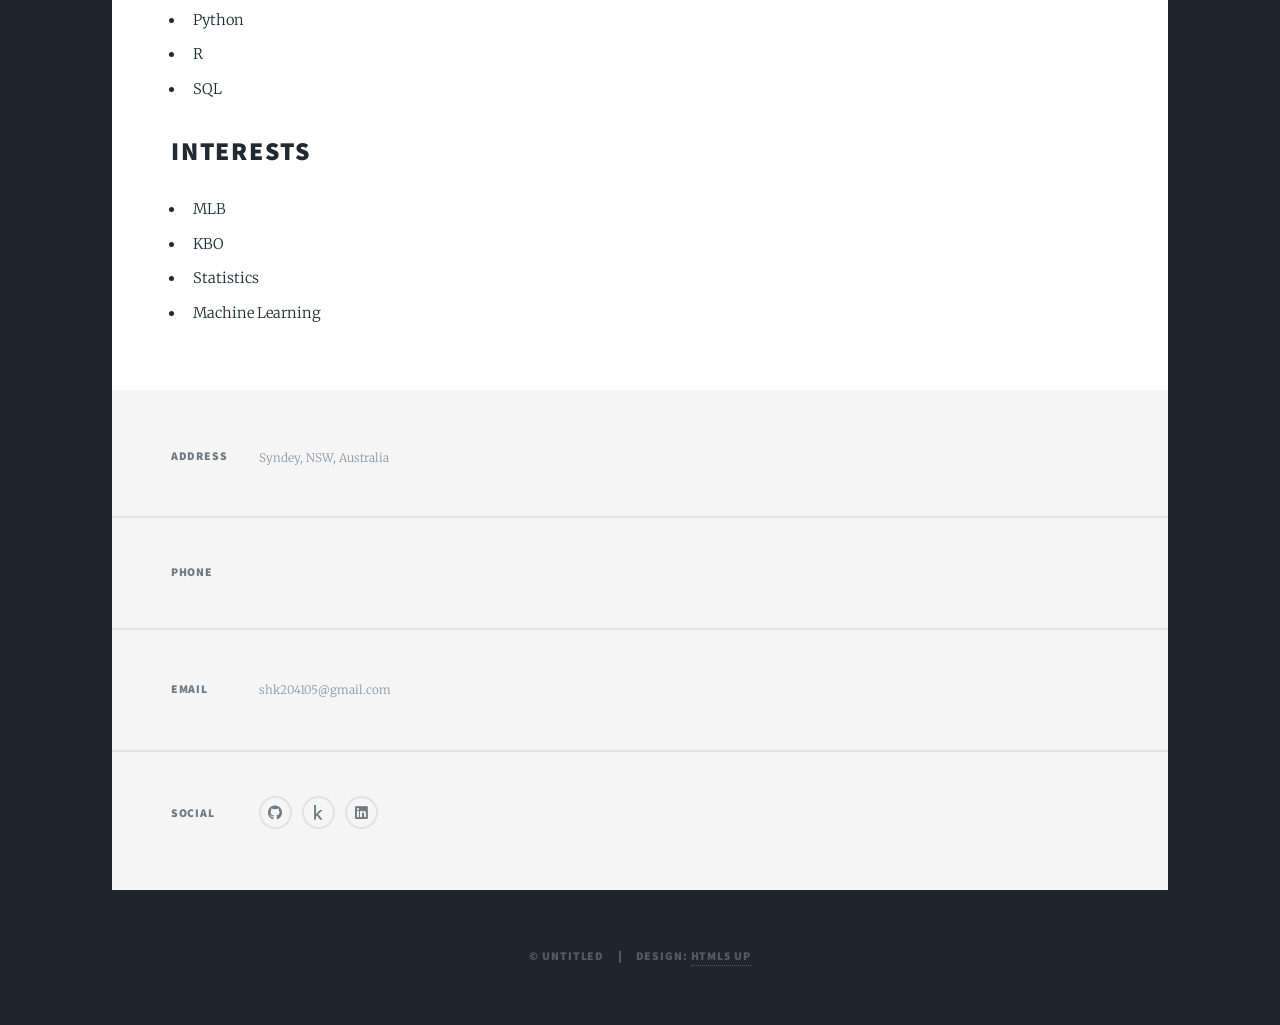
==== commit b9ad491f: "Code edit" ====
--- a/elements.html
+++ b/elements.html
@@ -53,10 +53,16 @@
 									<hr />
 									<header>
 										<h2>Education</h2>
-										<p><b>University of Sydney</b> <br />
+										<p> <h4>September 2020 ~ Present </h4>
+										<b>University of Sydney</b> , Sydney, Australia <br />
 										Bachelor of Science <br />
 										First Major: <b>Statistics</b> <br/>
-										Second Major: <b>Data Science</b>
+										Second Major: <b>Data Science</b> <br/>
+
+										<p> <h4>March 2019 ~ March 2020 </h4>
+										<b>Deakin University</b> , Melbourne, Australia <br />
+										Bachelor of Business <br />
+										Major: <b>Sport Management</b> <hr/>
 									</header>
 									<header>
 										<h2>Work Experience</h2>
--- a/assets/css/main.css
+++ b/assets/css/main.css
@@ -3232,7 +3232,7 @@
 			top: 0;
 			left: 0;
 			width: 100%;
-			height: 100%;
+			height: 50%;
 			background-color: #212931;
 			background-image: url("../../images/overlay.png"), linear-gradient(0deg, rgba(0, 0, 0, 0.1), rgba(0, 0, 0, 0.1)), url("../../images/sabermetrics.png");
 			background-size: auto,								auto,														100% auto;
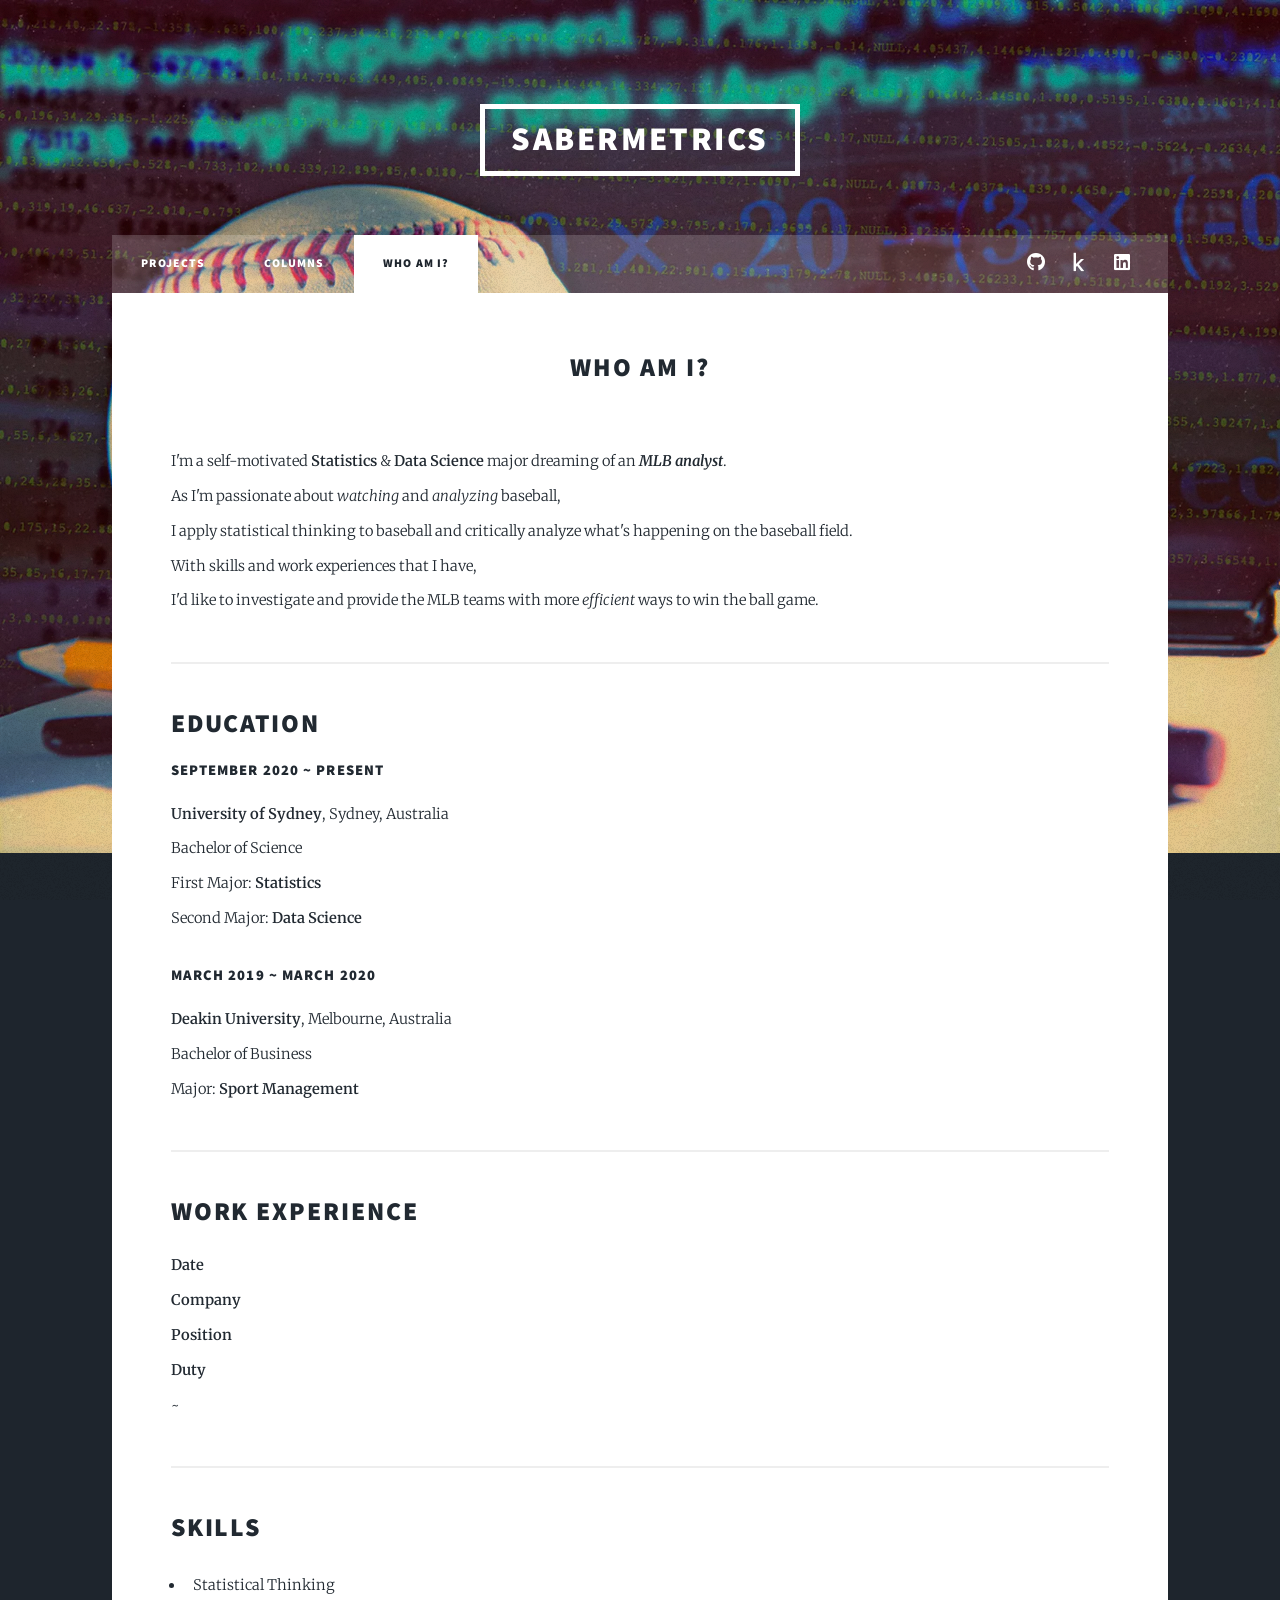
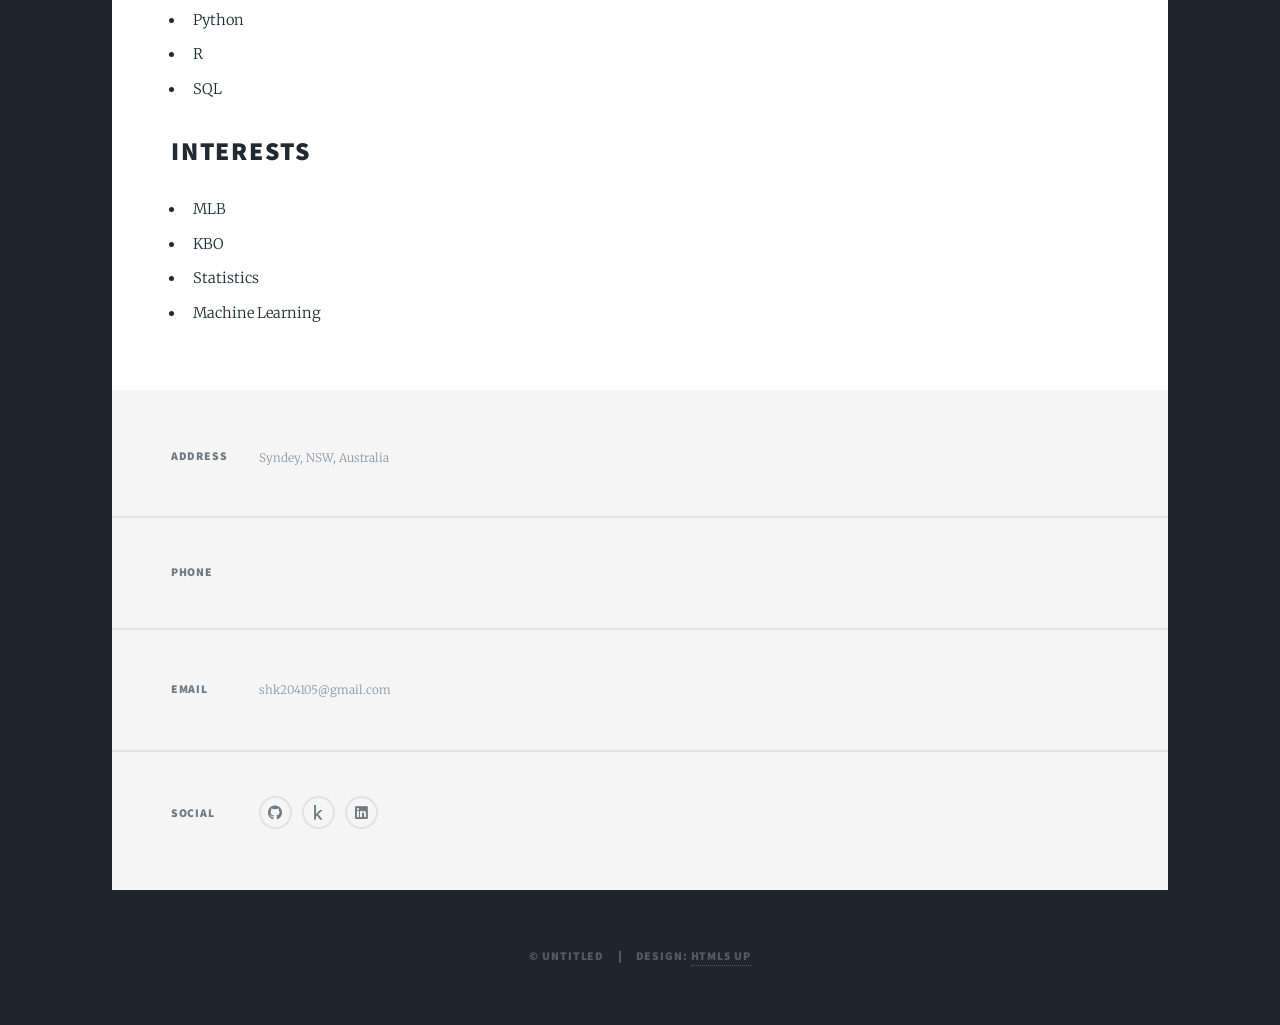
==== commit 8d2fa829: "Code edit" ====
--- a/elements.html
+++ b/elements.html
@@ -54,13 +54,13 @@
 									<header>
 										<h2>Education</h2>
 										<p> <h4>September 2020 ~ Present </h4>
-										<b>University of Sydney</b> , Sydney, Australia <br />
+										<b>University of Sydney</b>, Sydney, Australia <br />
 										Bachelor of Science <br />
 										First Major: <b>Statistics</b> <br/>
 										Second Major: <b>Data Science</b> <br/>
 
 										<p> <h4>March 2019 ~ March 2020 </h4>
-										<b>Deakin University</b> , Melbourne, Australia <br />
+										<b>Deakin University</b>, Melbourne, Australia <br />
 										Bachelor of Business <br />
 										Major: <b>Sport Management</b> <hr/>
 									</header>
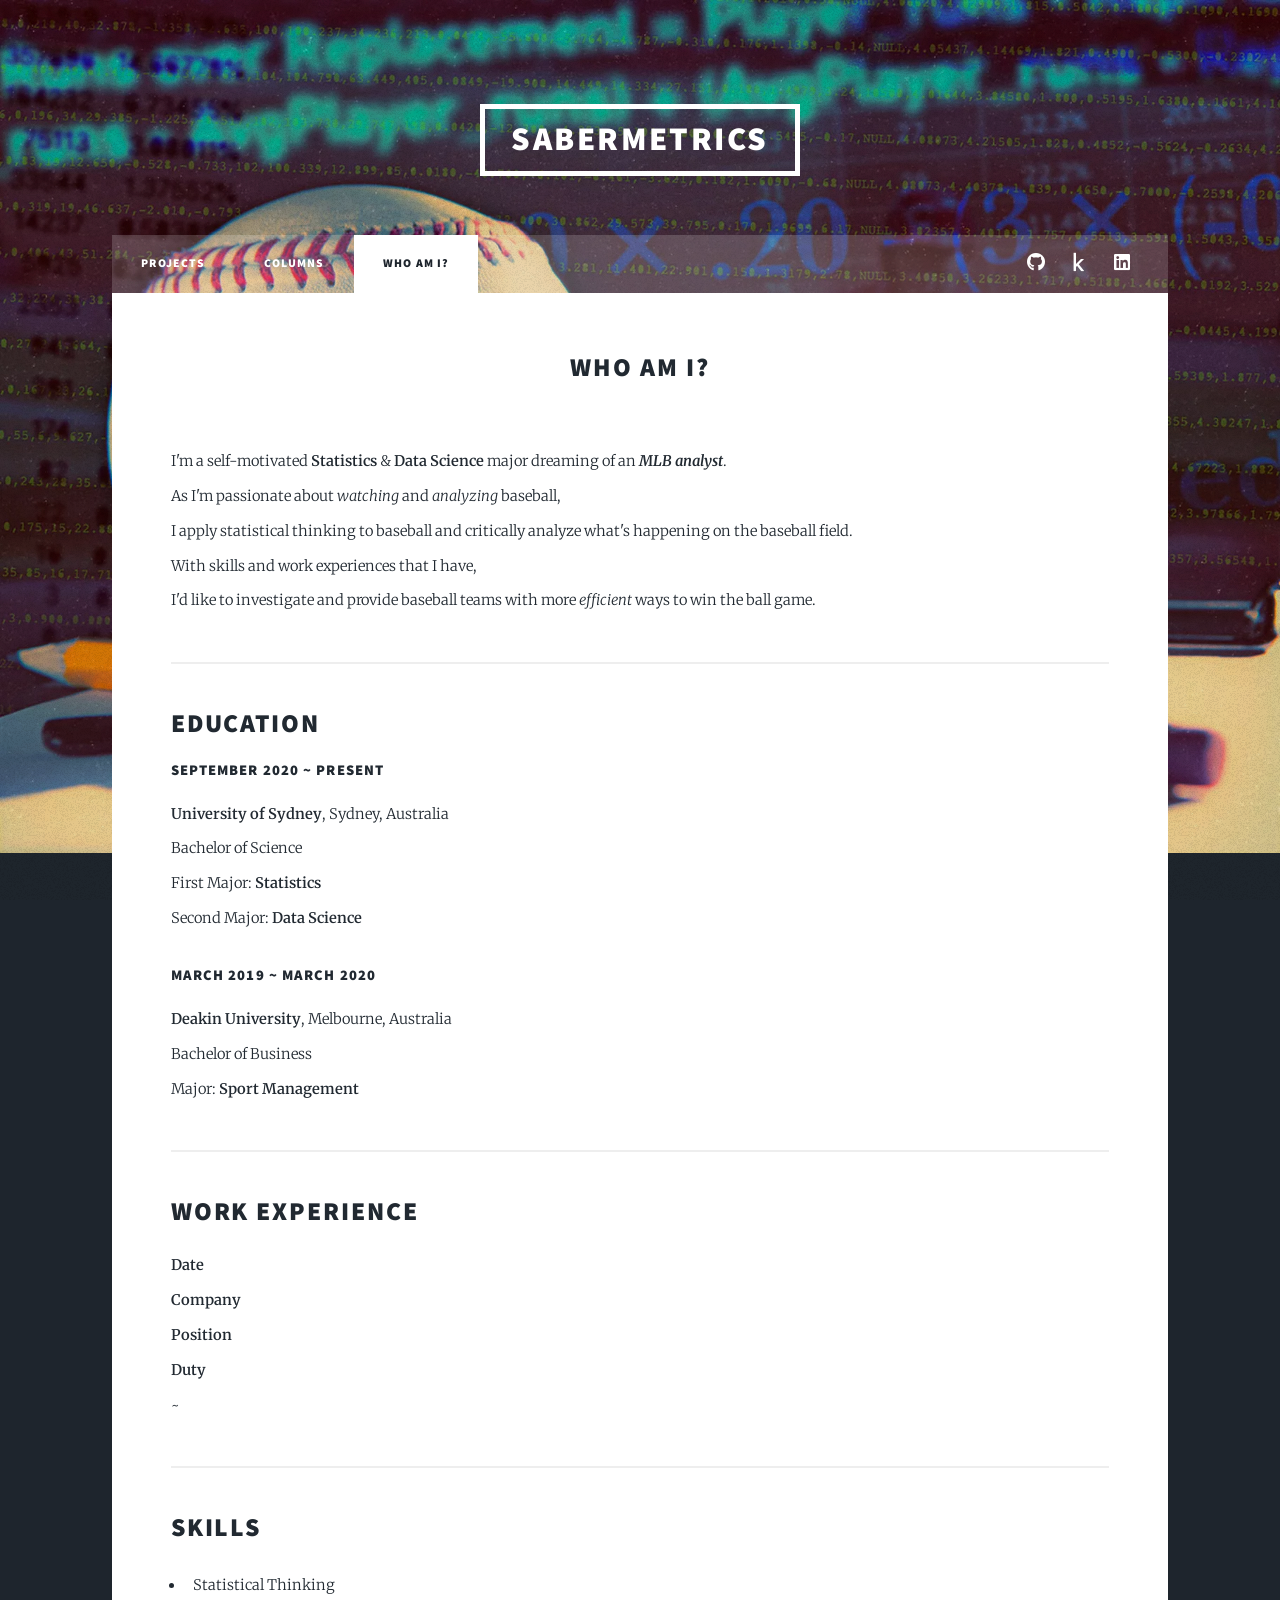
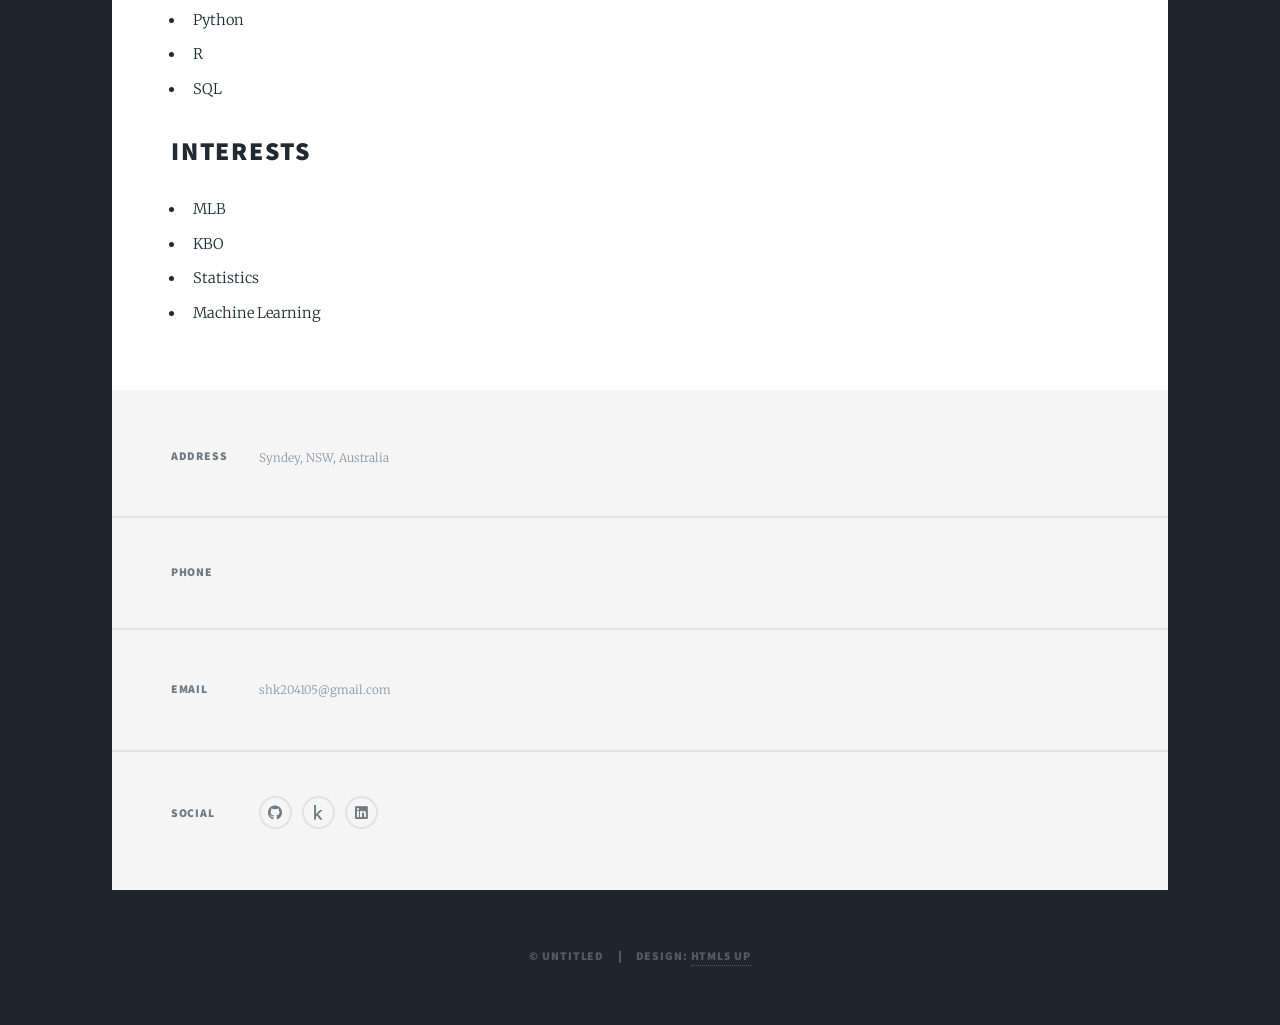
==== commit 5d481872: "Code edit" ====
--- a/elements.html
+++ b/elements.html
@@ -49,7 +49,7 @@
 										As I'm passionate about <i>watching</i> and <i>analyzing</i> baseball, <br />
 										I apply statistical thinking to baseball and critically analyze what's happening on the baseball field. <br/>
 										With skills and work experiences that I have, <br/>
-										I'd like to investigate and provide the MLB teams with more <i>efficient</i> ways to win the ball game.
+										I'd like to investigate and provide baseball teams with more <i>efficient</i> ways to win the ball game.
 									<hr />
 									<header>
 										<h2>Education</h2>
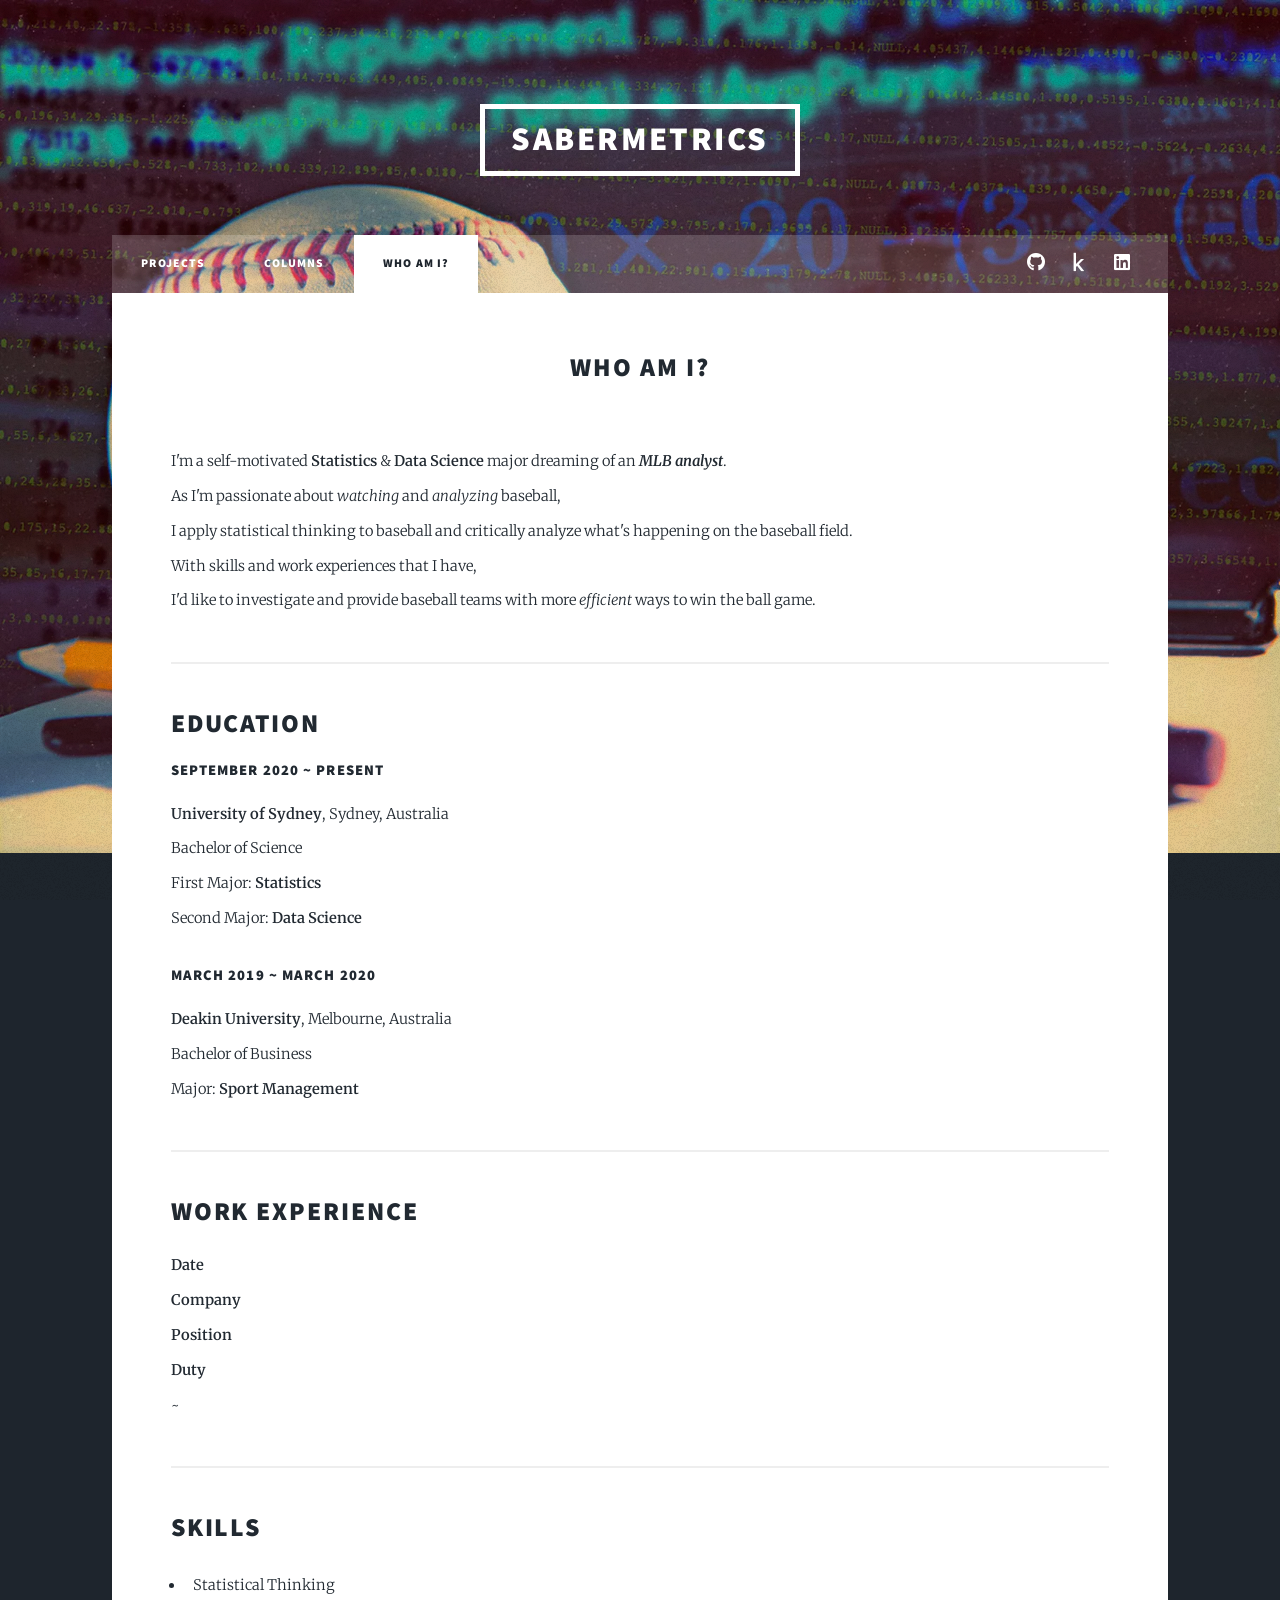
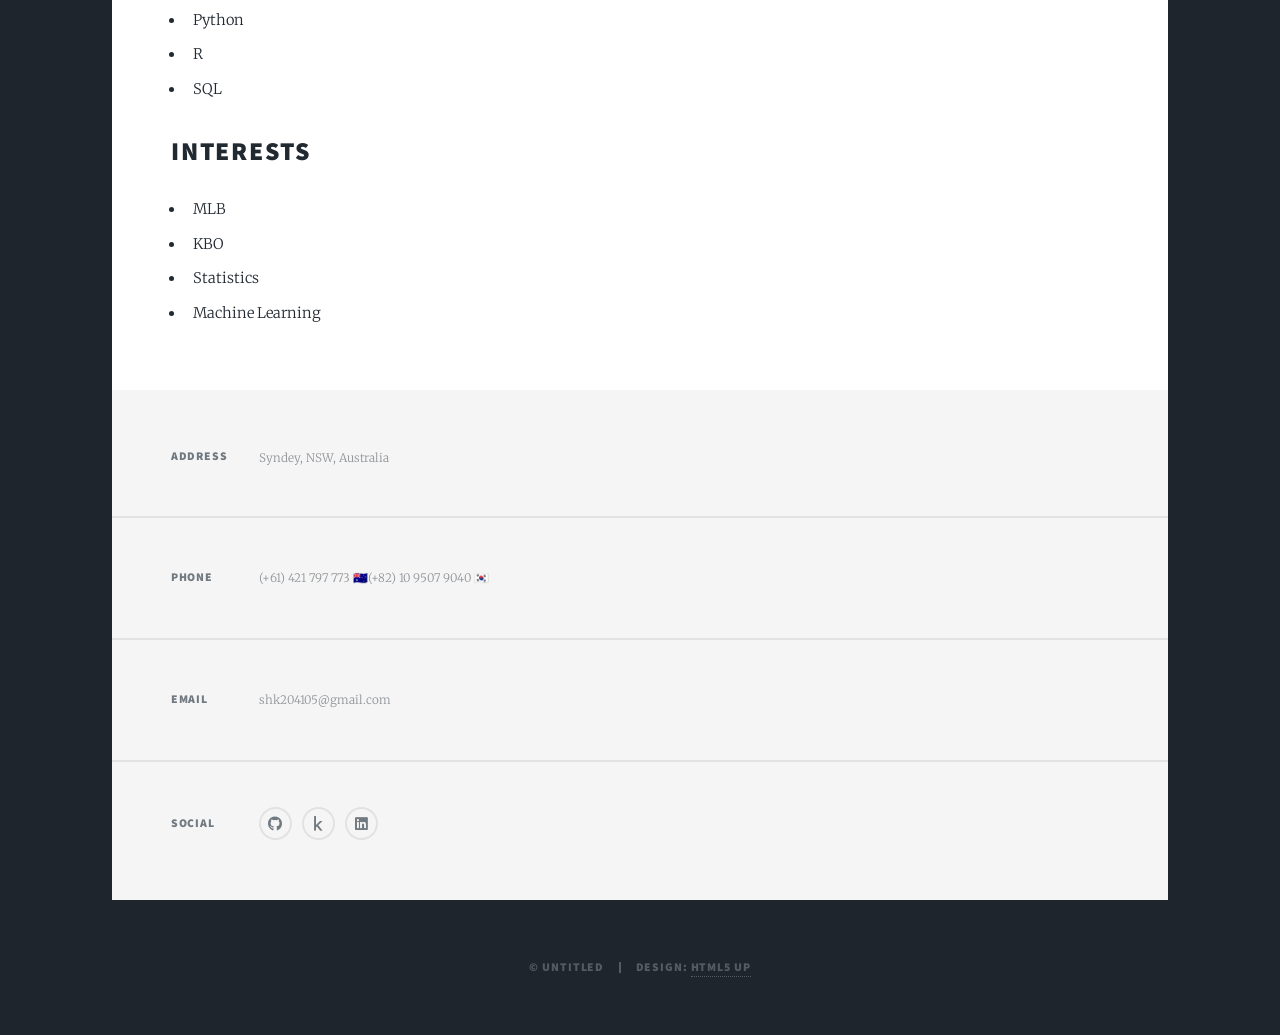
==== commit 2f9b9e40: "Code edit Added phone numbers" ====
--- a/elements.html
+++ b/elements.html
@@ -111,7 +111,8 @@
 							</section>
 							<section>
 								<h3>Phone</h3>
-								<p> </p>
+								<p>(+61) 421 797 773 🇦🇺</p>
+								<p>(+82) 10 9507 9040 🇰🇷</p>
 							</section>
 							<section>
 								<h3>Email</h3>
--- a/assets/css/main.css
+++ b/assets/css/main.css
@@ -2638,6 +2638,11 @@
 			width: 100%;
 		}
 
+		div.image_appendix {
+			display: block;
+			width: 100%;
+		}
+
 			.image.main:first-child {
 				margin-top: 0;
 			}
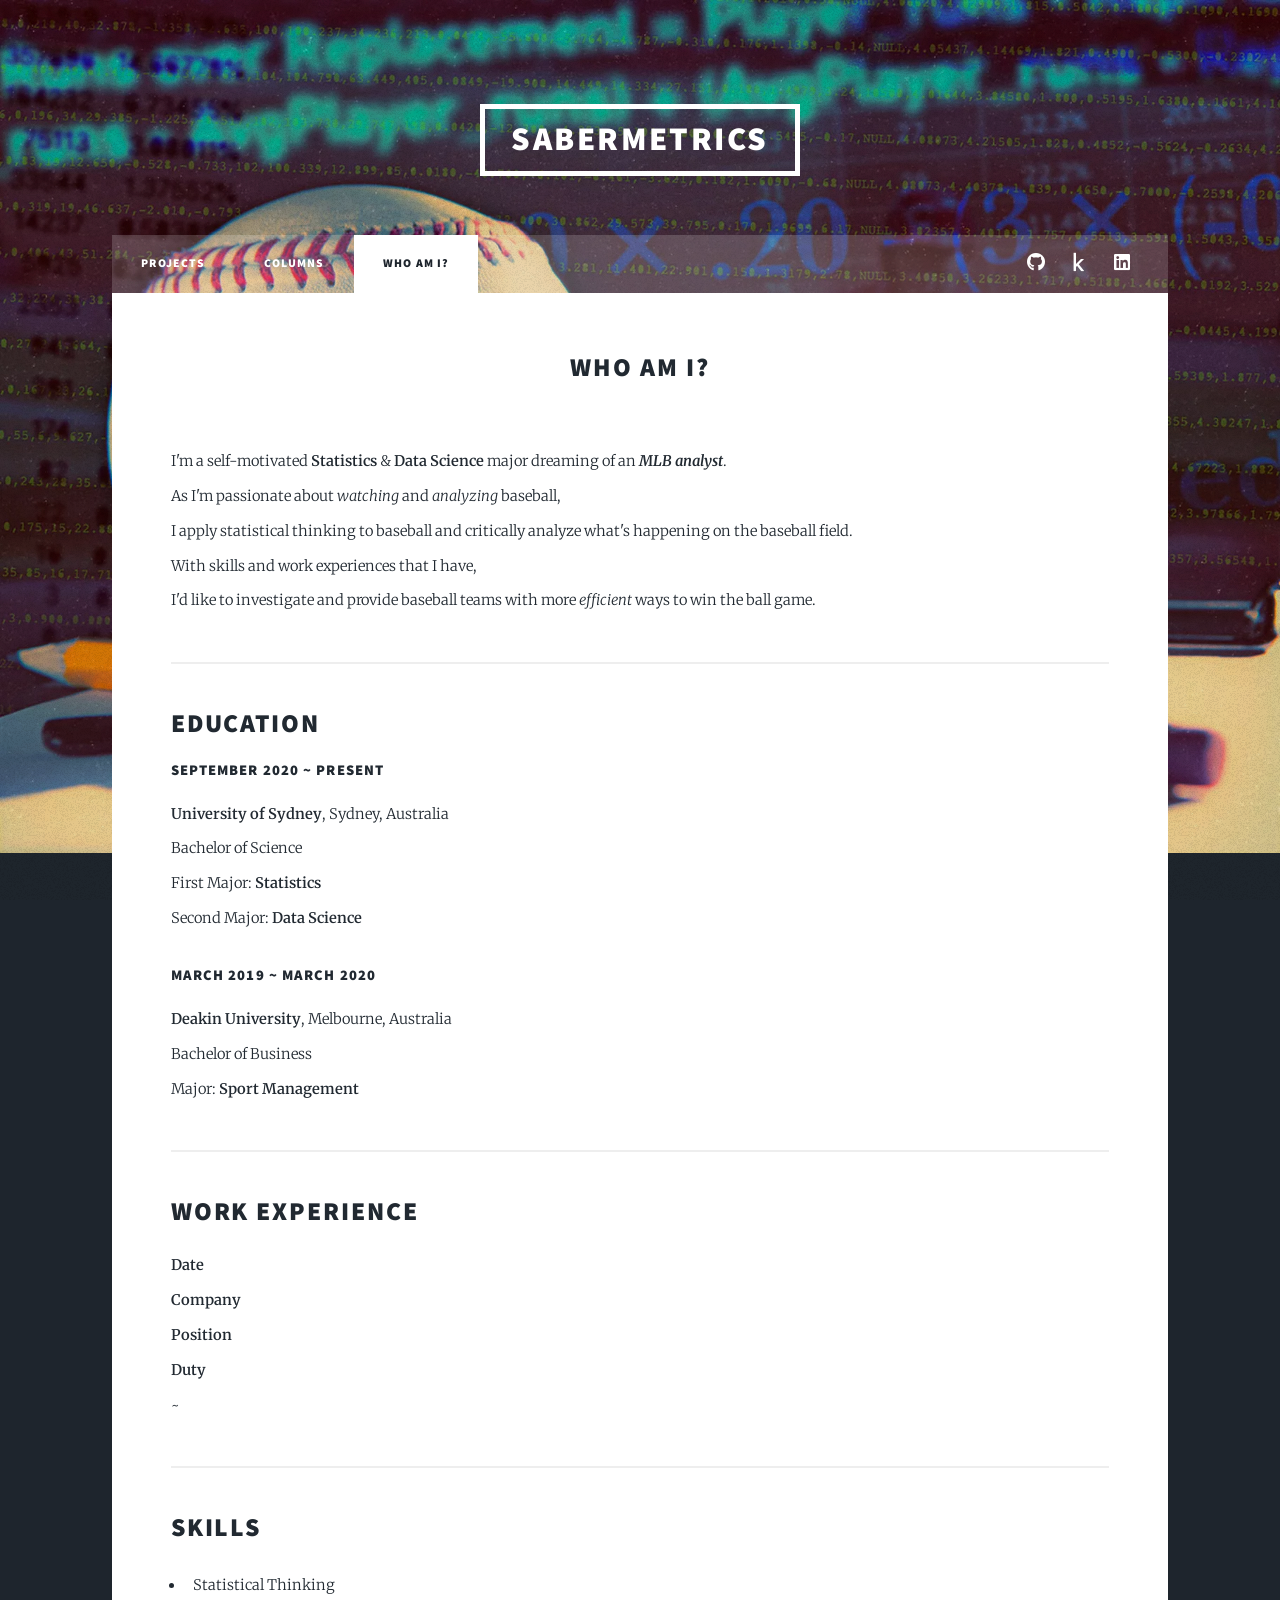
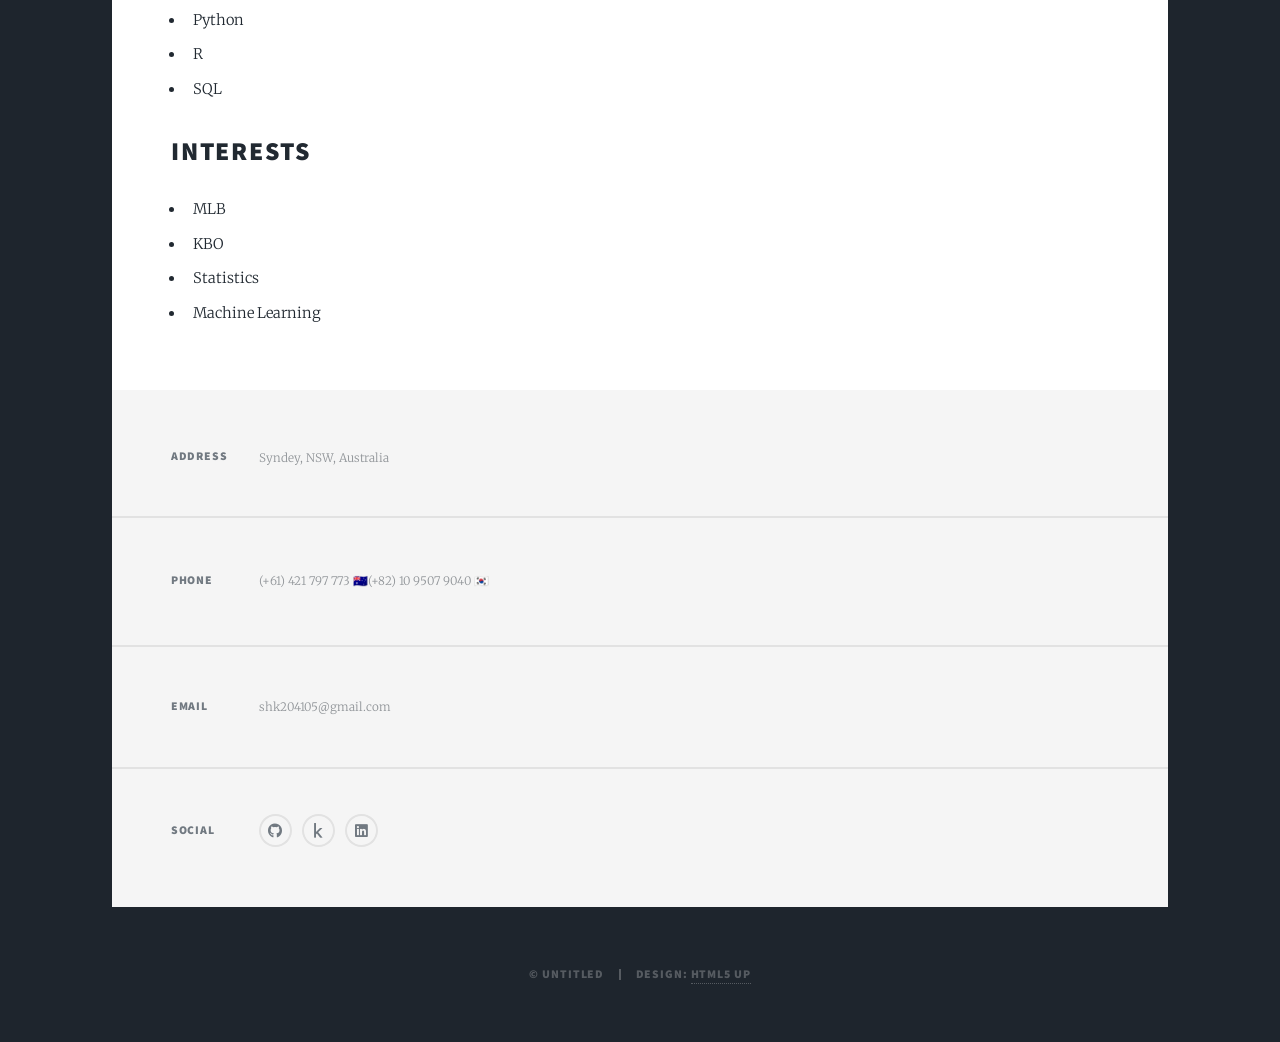
==== commit 2378c95c: "Code edit" ====
--- a/elements.html
+++ b/elements.html
@@ -111,7 +111,7 @@
 							</section>
 							<section>
 								<h3>Phone</h3>
-								<p>(+61) 421 797 773 🇦🇺</p>
+								<p>(+61) 421 797 773 🇦🇺</p><br/>
 								<p>(+82) 10 9507 9040 🇰🇷</p>
 							</section>
 							<section>
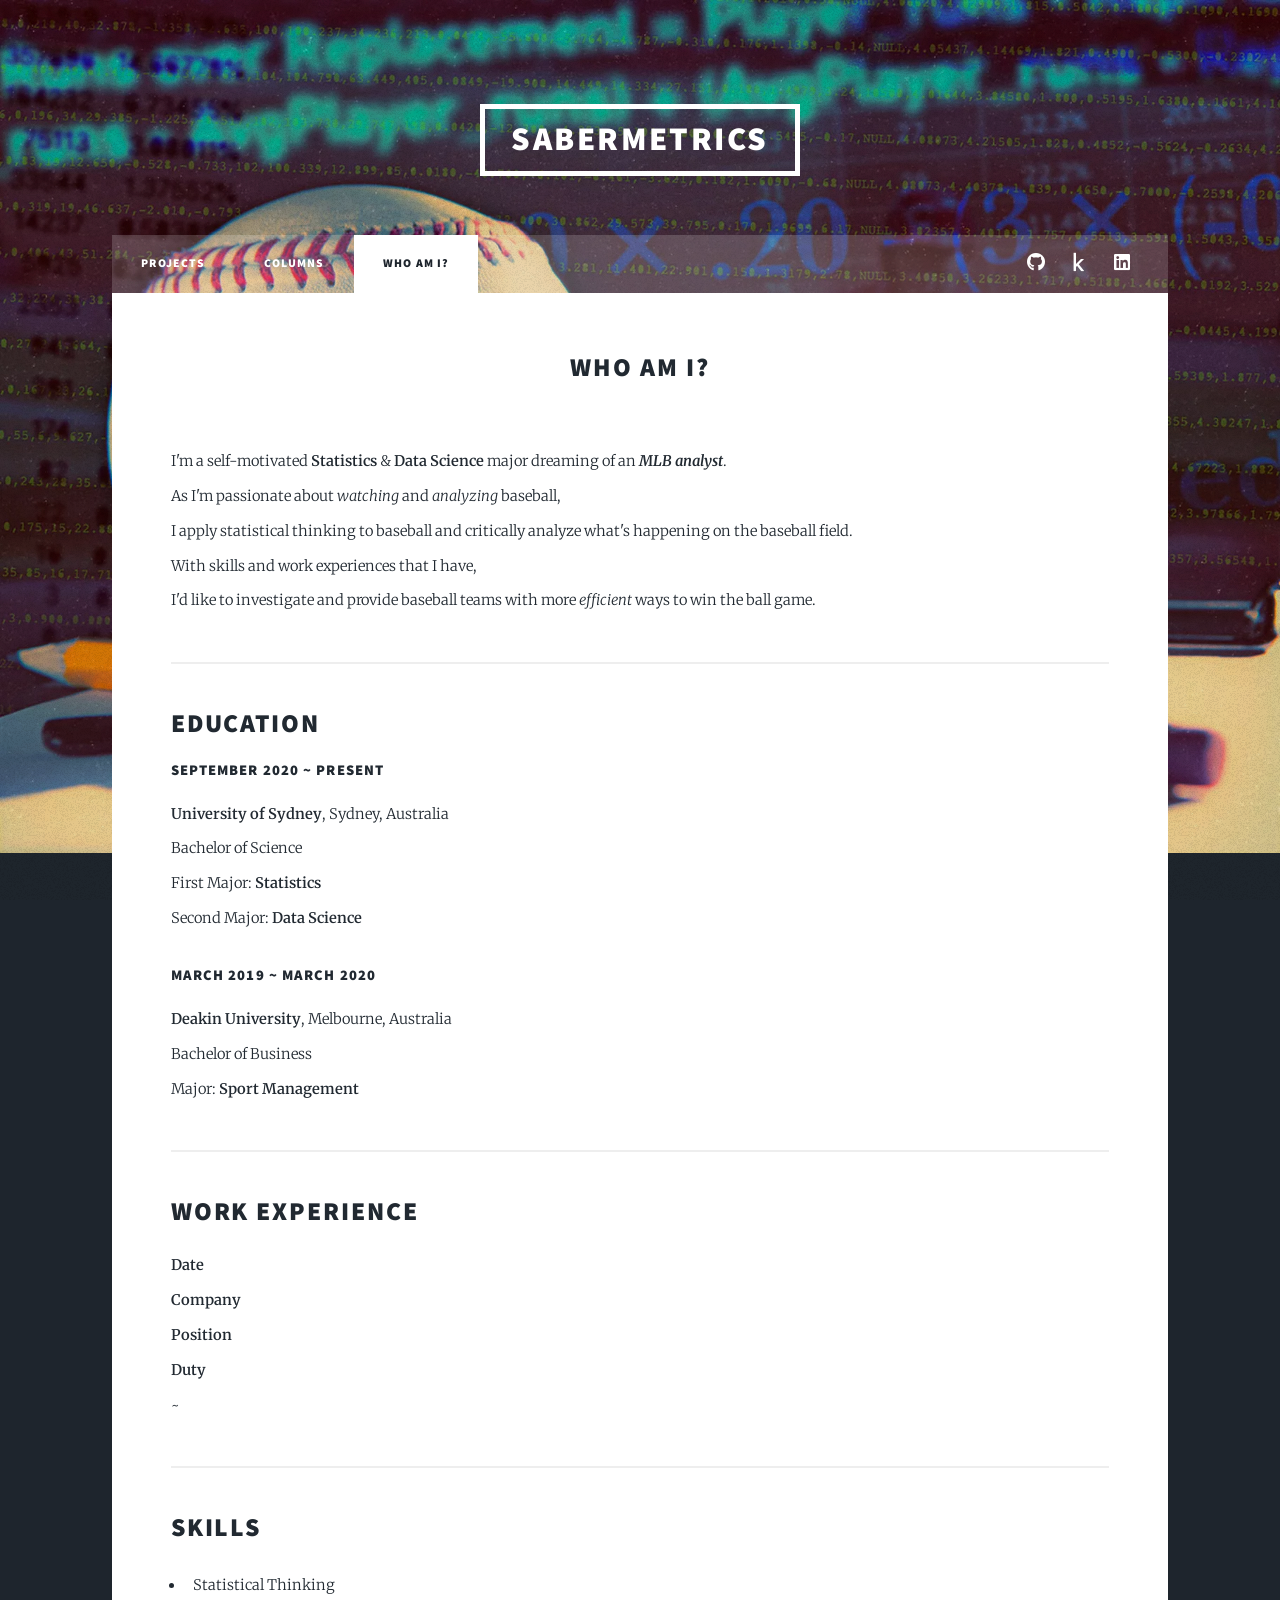
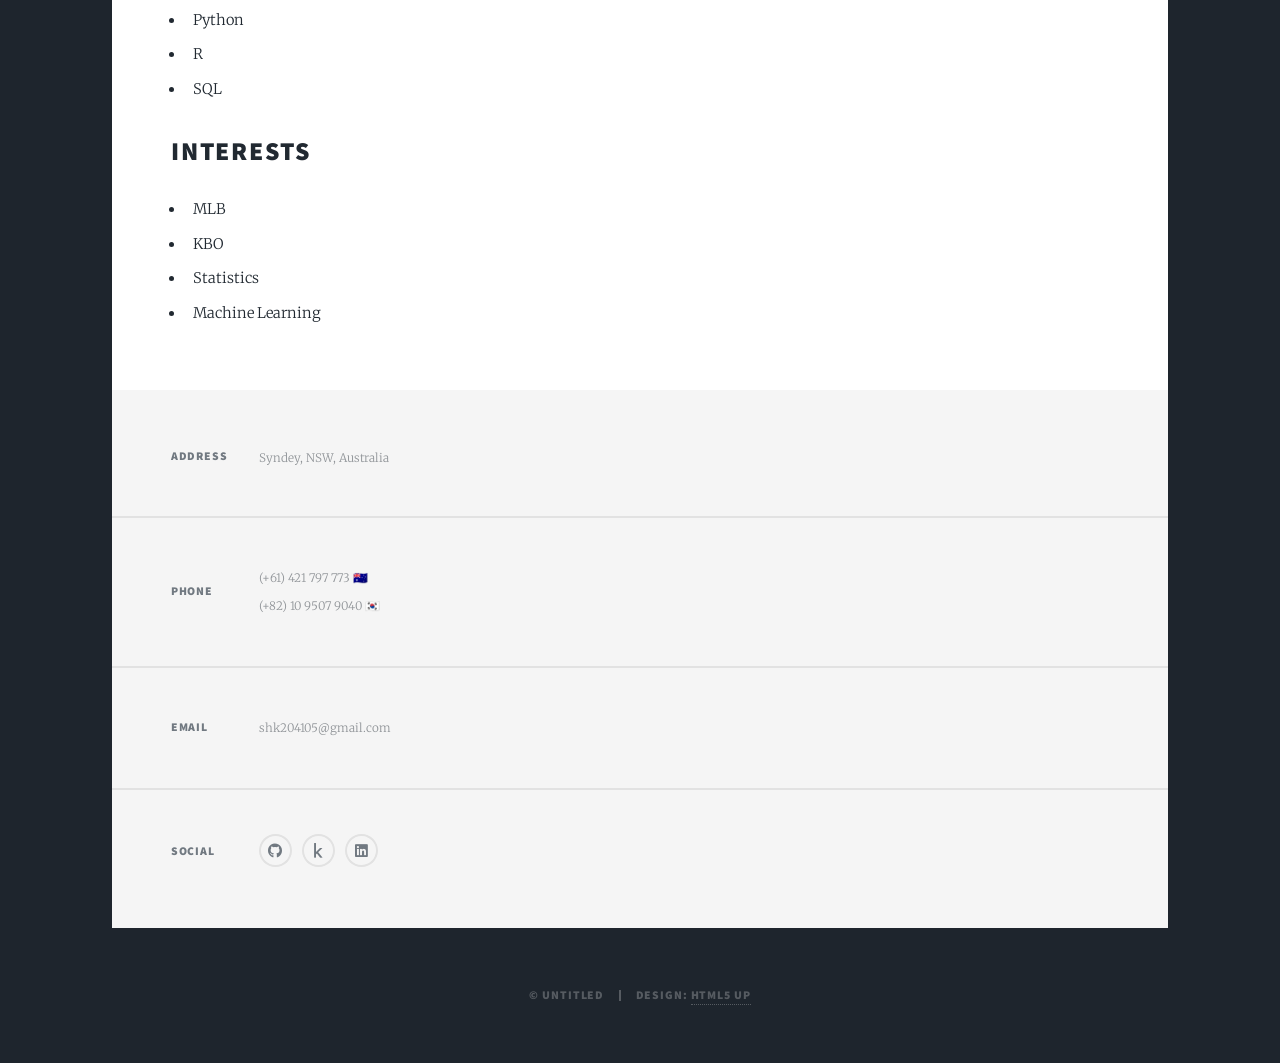
==== commit e8198e71: "Code edit" ====
--- a/elements.html
+++ b/elements.html
@@ -111,8 +111,8 @@
 							</section>
 							<section>
 								<h3>Phone</h3>
-								<p>(+61) 421 797 773 🇦🇺</p><br/>
-								<p>(+82) 10 9507 9040 🇰🇷</p>
+								<p>(+61) 421 797 773 🇦🇺</br>
+									(+82) 10 9507 9040 🇰🇷</p>
 							</section>
 							<section>
 								<h3>Email</h3>
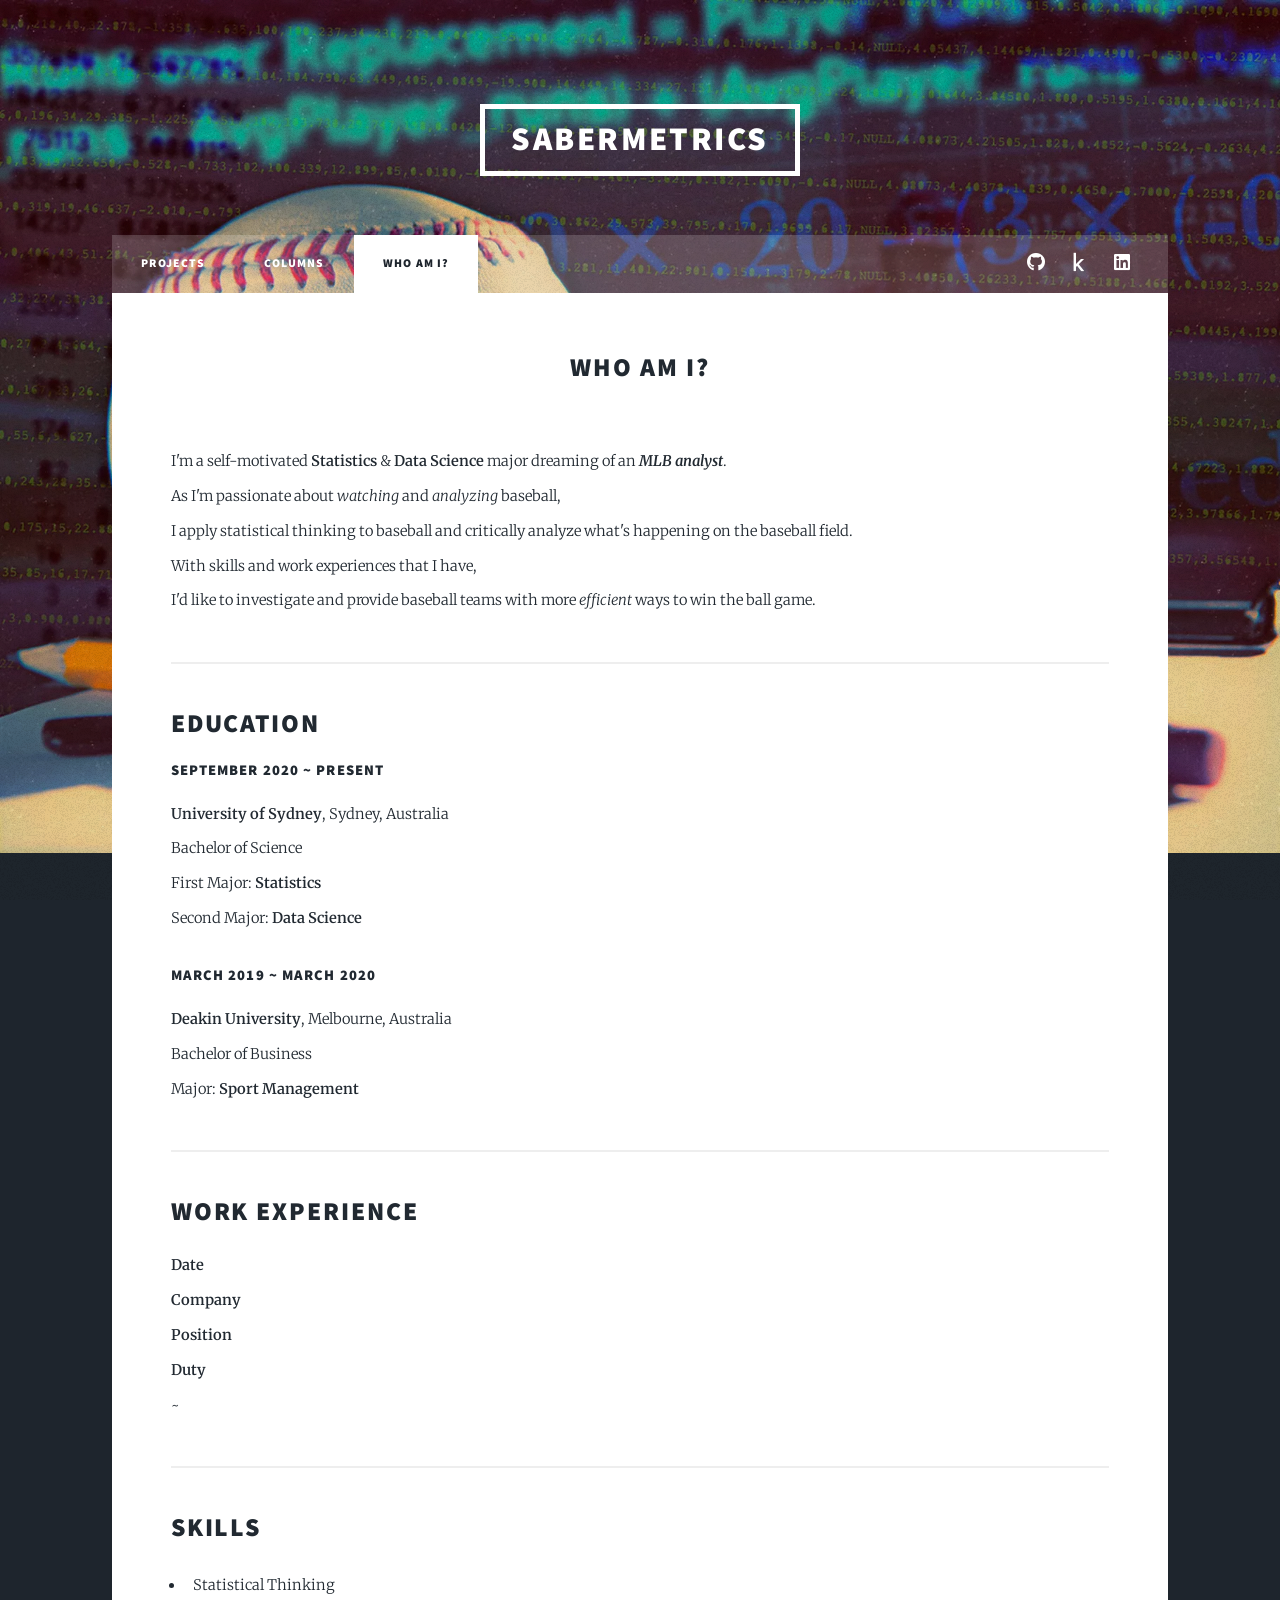
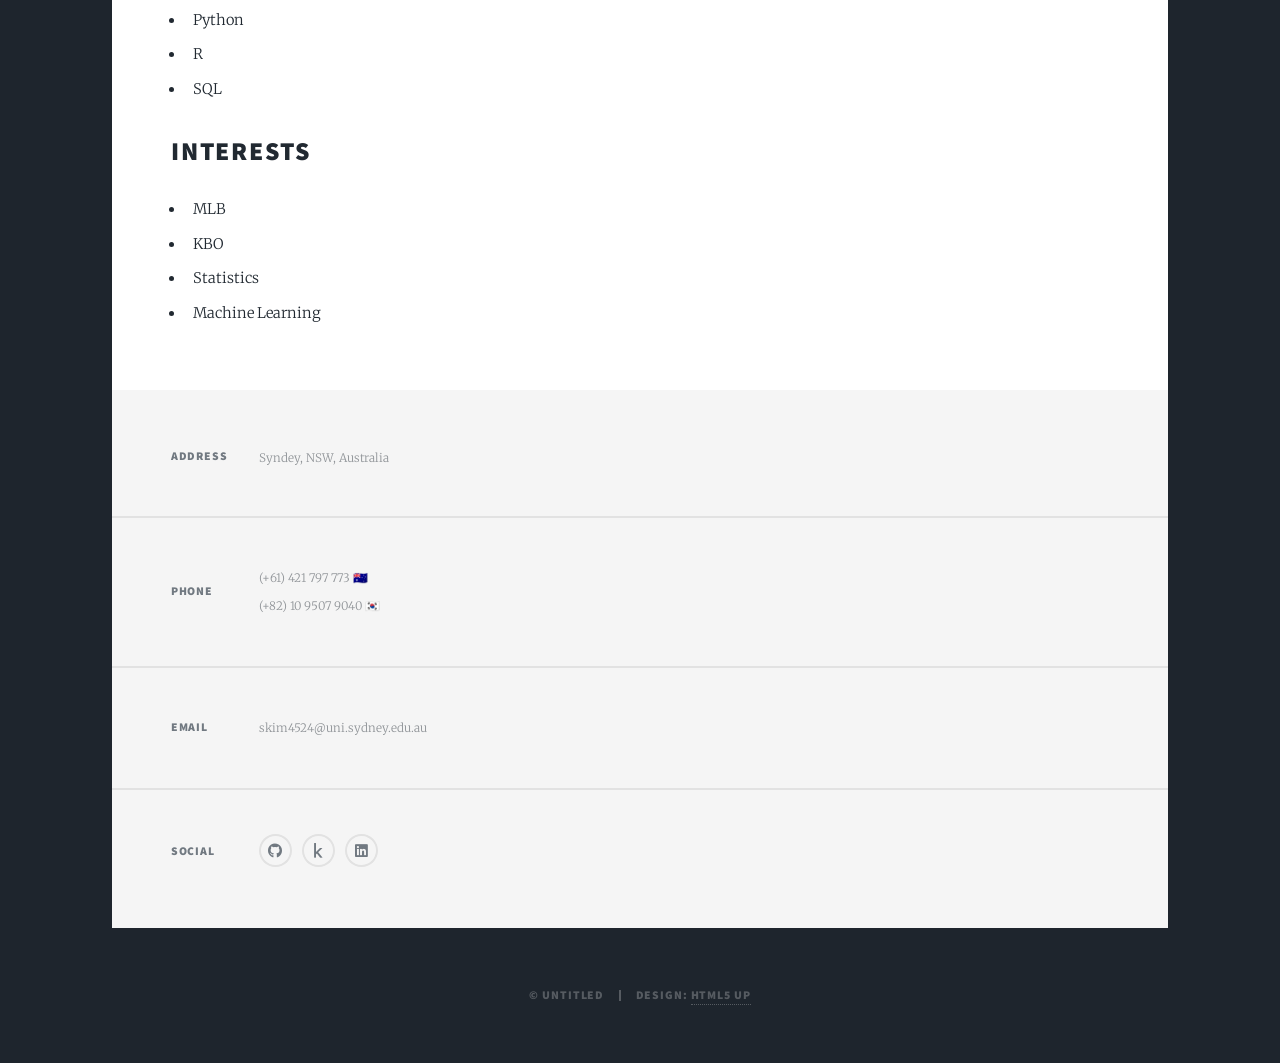
==== commit 94c54619: "Email edit" ====
--- a/elements.html
+++ b/elements.html
@@ -116,7 +116,7 @@
 							</section>
 							<section>
 								<h3>Email</h3>
-								<p>shk204105@gmail.com</p>
+								<p>skim4524@uni.sydney.edu.au</p>
 							</section>
 							<section>
 								<h3>Social</h3>
